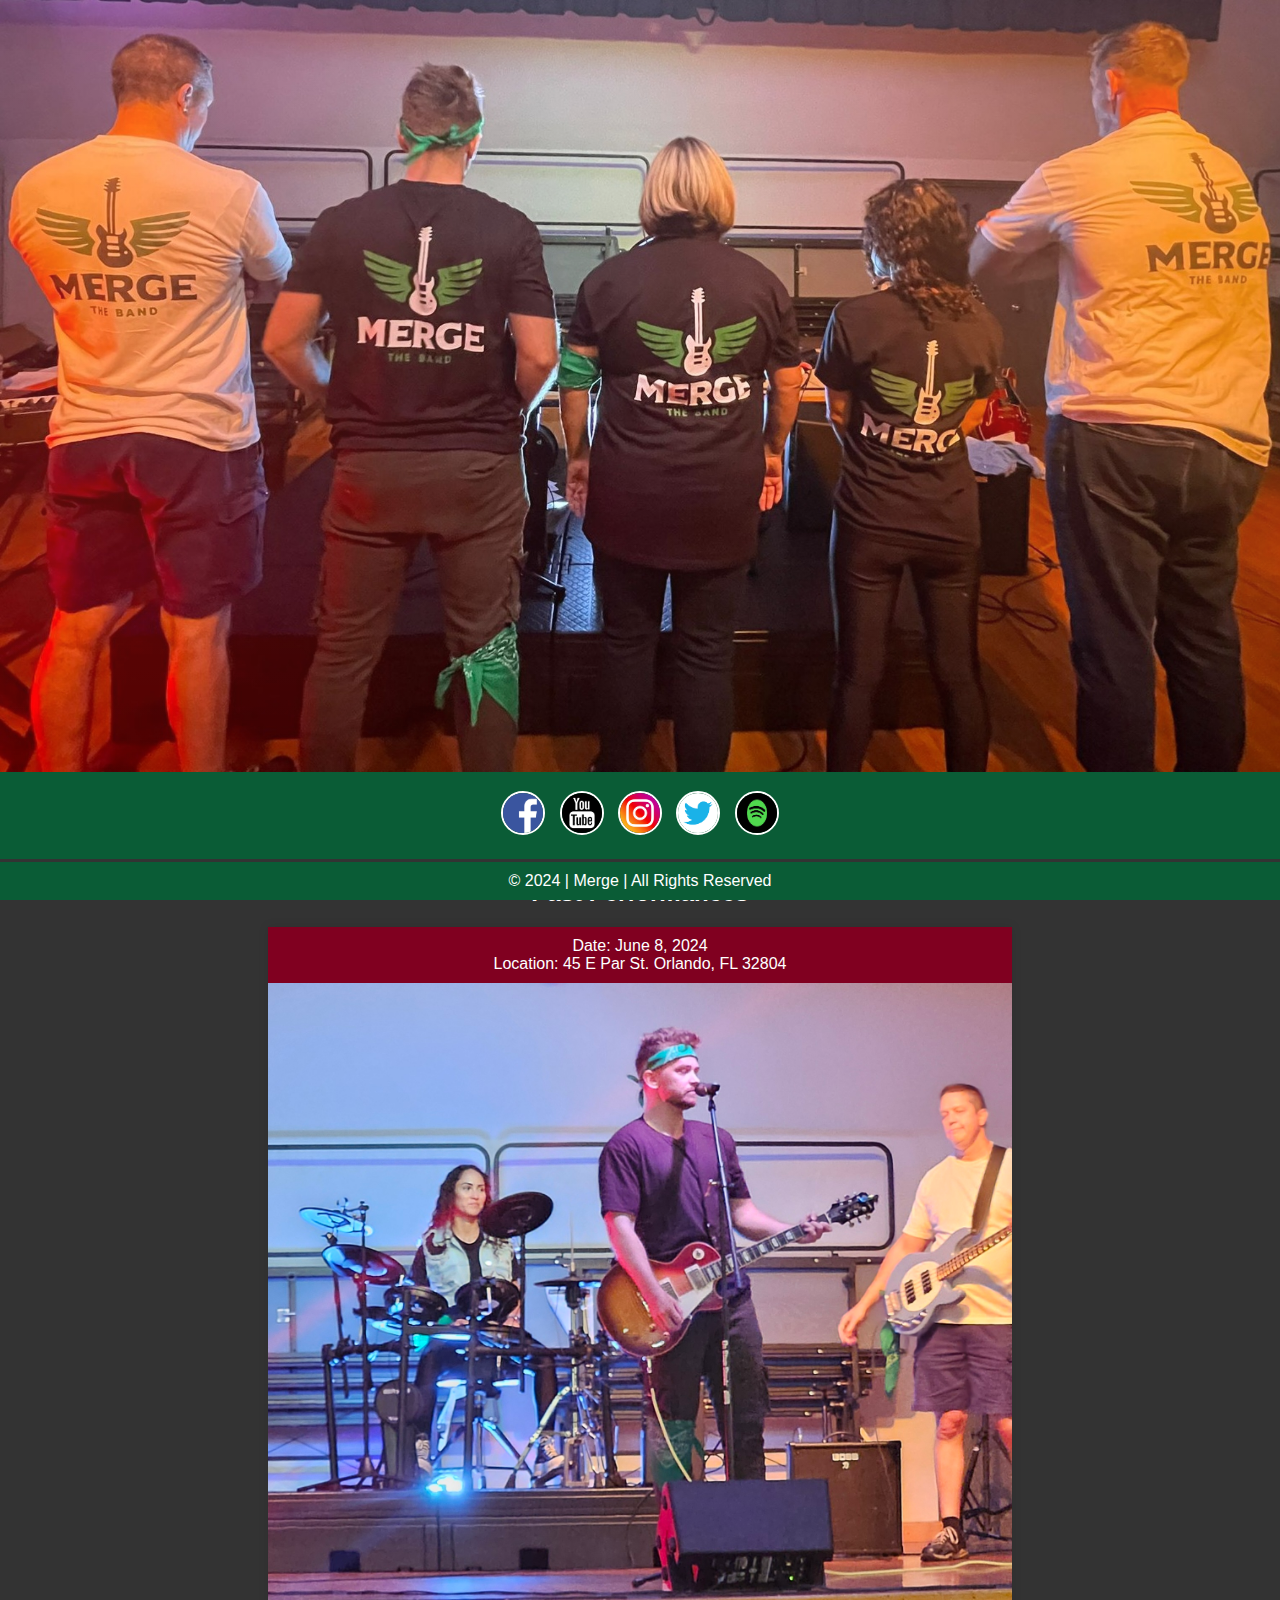
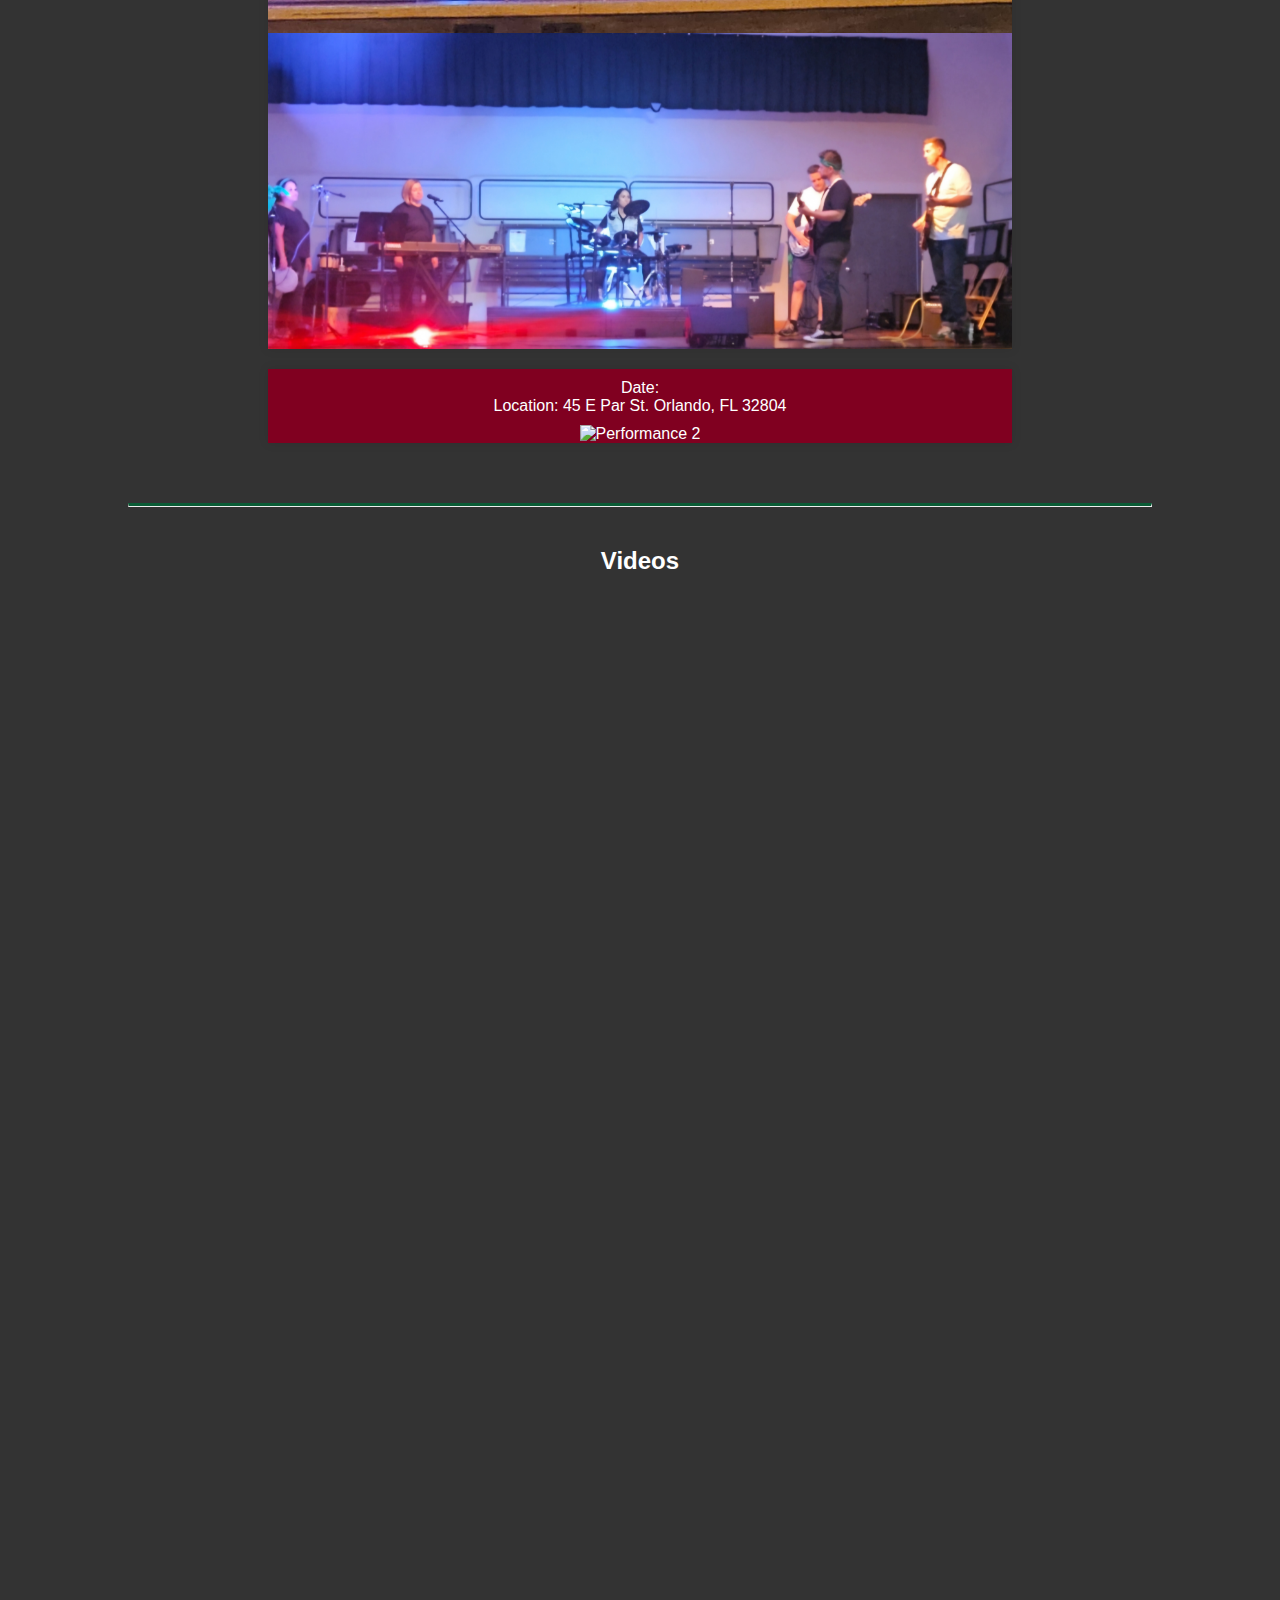
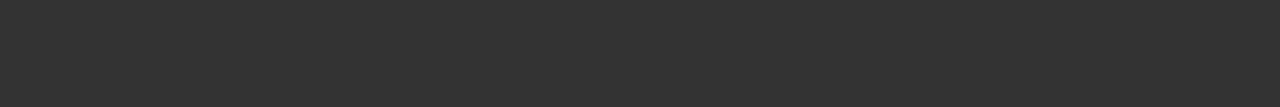
==== index.html @ 35bbf992 "additions" ====
<!DOCTYPE html>
<html lang="en">
<head>
    <meta charset="UTF-8">
    <meta name="viewport" content="width=device-width, initial-scale=1.0">
    <link rel="icon" href="images/logo.png" type="image/x-icon">
    <link rel="shortcut icon" href="images/logo.png" type="image/x-icon">
    <title>Merge The Band</title>
    <link rel="stylesheet" href="styles/styles.css">
    
</head>
<body>
    <header>
        <div class="band-image">
            <img src="images/merge.png.jpg" alt="Band Image">
        </div>
        <nav>
            <ul class="social-icons">
                <li><a href="#" target="_blank"><img src="images/facebook-icon.png" alt="Facebook"></a></li>
                <li><a href="#" target="_blank"><img src="images/youtube.png" alt="YouTube"></a></li>
                <li><a href="#" target="_blank"><img src="images/instagram.png" alt="Instagram"></a></li>
                <li><a href="#" target="_blank"><img src="images/twitter.png" alt="Twitter"></a></li>
                <li><a href="#" target="_blank"><img src="images/spotify.jpeg" alt="Spotify"></a></li>
            </ul>
        </nav>
    </header>

    <section id="past-performances">
        <div class="section-title-box">
            <h2 class="section-title">Past Performances</h2>
        </div>

        <div class="performance">
            <div class="performance-box">
                <div class="performance-details">
                    <p>Date: June 8, 2024</p>
                    <p>Location: 45 E Par St. Orlando, FL 32804</p>
                </div>
                <img src="images/band1.png.jpg" alt="Performance 1">
                <img src="images/band2.png.jpg" alt="Performance 1">
            </div>
        </div>
        
        <div class="performance">
            <div class="performance-box">
                <div class="performance-details">
                    <p>Date: </p>
                    <p>Location: 45 E Par St. Orlando, FL 32804</p>
                </div>
                <img src="performance2.jpg" alt="Performance 2">
        </div>
        <!-- Add more performances as needed -->
    </section>

    <hr class="section-divider">

    <section id="videos">
        <h2>Videos</h2>
        <div class="video">
            <iframe width="560" height="315" src="https://www.youtube.com/embed/video1" frameborder="0" allowfullscreen title="Video 1"></iframe>
        </div>
        <div class="video">
            <iframe width="560" height="315" src="https://www.youtube.com/embed/video2" frameborder="0" allowfullscreen title="Video 2"></iframe>
        </div>
        <!-- Add more videos as needed -->
    </section>

    <footer>
        <p>&copy; 2024 | Merge | All Rights Reserved</p>
    </footer>

    <!-- Additional sections can be added here -->

</body>
</html>
---- styles/styles.css ----
/* Basic styles for the band website */

/* Reset default margin and padding */

:root {
    --primary-color: #0A5C36; /* Main green color */
    --dark-color: #333; /* Dark background color */
    --light-color: #fff; /* Light text color */
    --accent-color: #800020; /* Accent color for contrast */
}

* {
    margin: 0;
    padding: 0;
    box-sizing: border-box;
}

/* Center all elements in the body */
body {
    display: flex;
    flex-direction: column;
    align-items: center;
    justify-content: center;
    min-height: 100vh; /* Ensure the body takes up at least the full viewport height */
    font-family: Arial, sans-serif; /* Example font */
    background-color: var(--dark-color); /* Set dark background */
    color: var(--light-color); /* Set light text color */
}

/* Style header */
header {
    background-color: var(--primary-color); /* Use primary color for header */
    color: var(--light-color); /* Set light text color */
    text-align: center;
    padding: 20px 0;
    width: 100%;
    position: relative; /* Position relative for absolute positioning */
}

.band-image {
    position: relative;
    overflow: hidden; /* Ensure the image does not overflow */
    margin-top: -20px;
}

.band-image img {
    width: 100%; /* Make band image fill container */
    max-width: 100%;
    height: auto;
    /* Remove border-radius to eliminate oval view */
    margin-bottom: 15px;
}

.band-image::before {
    content: "";
    position: absolute;
    top: 0;
    left: 0;
    width: 100%;
    height: 100%;
    background: linear-gradient(to bottom, rgba(255, 255, 255, 0.1) 0%, rgba(255, 255, 255, 0) 100%);
    pointer-events: none; /* Ensure the gradient doesn't interfere with hover actions */
}

.band-name {
    position: absolute;
    top: 20px; /* Position at the top of the band-image container */
    left: 50%; /* Center horizontally */
    transform: translateX(-50%); /* Center horizontally */
    font-size: 50px; /* Adjust font size */
    color: var(--light-color); /* Set light text color */
    text-shadow: 1px 1px 2px rgba(0, 0, 0, 0.5); /* Add subtle text shadow for better contrast */
    background-color: rgba(80, 200, 120, 0.7); /* Semi-transparent background */
    padding: 10px 20px; /* Add padding around the band name */
    border-radius: 8px; /* Rounded corners for the band name */
    z-index: 1; /* Ensure band name appears above the band image */
}

.social-icons-container {
    position: absolute;
    bottom: 10px; /* Adjust bottom position */
    right: 20px; /* Adjust right position */
    transform: translate(-50%, 0); /* Center horizontally */
}

.social-icons {
    list-style-type: none;
    padding: 0;
    margin: 0;
}

.social-icons li {
    display: inline-block;
    margin: 0 5px; /* Adjust margin between icons */
    border: 2px solid var(--light-color); /* Add border around each icon */
    border-radius: 50%; /* Make border round for circular effect */
    overflow: hidden;
}

.social-icons img {
    width: 40px; /* Adjust size as needed */
    height: 40px;
    display: block;
    transition: transform 0.3s ease; /* Add smooth transition */
}

.social-icons li:hover img {
    transform: scale(1.1); /* Scale up icon on hover */
}
/* Style past performances section */
#past-performances {
    padding: 20px;
    text-align: center; /* Center align text in past performances section */
}



.section-title {
    margin-bottom: 20px;
}

.performance {
    display: flex;
    justify-content: center;
}

.performance-box {
    background-color: #800020;

    overflow: hidden;
    box-shadow: 0 0 10px rgba(0, 0, 0, 0.1); /* Add subtle shadow for depth */
    width: 60%; /* Adjust width of performance box */
    margin-bottom: 20px; /* Add space between performance boxes */
}

.performance-box img {
    width: 100%; /* Make performance image fill its container */
    max-width: 100%;
    height: auto;
    margin-bottom: -10px;
}

.performance-details {
    padding: 10px;
    text-align: center; /* Center align text in performance details */
}

/* Style videos section */
#videos {
    padding: 20px;
    text-align: center; /* Center align text in videos section */
}

#videos h2 {
    margin-bottom: 40px; /* Add space between heading and videos */
}

.video {
    margin-bottom: 20px;
}


.video iframe {
    width: 70vw; /* Make videos span the full width of the viewport */
    height: 40vw; /* Maintain 16:9 aspect ratio (9/16 * 100 = 56.25) */
    max-width: 100%; /* Ensure videos do not exceed the viewport width */
    max-height: calc(100vw * 0.5625); /* Maintain aspect ratio with maximum height */
}

/* Add border or horizontal rule between sections */
.section-divider {
    width: 80%;
    border-top: 3px solid var(--primary-color); /* Solid border line with primary color */
    margin: 20px 0; /* Adjust margin as needed */
    
}

/* Style footer */
footer {
    background-color: var(--primary-color); /* Use primary color for footer */
    color: var(--light-color); /* Set light text color */
    text-align: center;
    padding: 10px 0;
    position: fixed;
    bottom: 0;
    width: 100%;
    display: flex;
    justify-content: center;
    align-items: center;
}

footer p {
    margin: 0;
}

/* Media Queries for Responsive Design */
@media (max-width: 768px) {
    .band-name {
        font-size: 20px; /* Decrease font size for band name on smaller screens */
    }

    .social-icons img {
        width: 25px; /* Decrease size of social icons on smaller screens */
    }

    .performance img {
        border-radius: 4px; /* Adjust image border radius on smaller screens */
    }
}
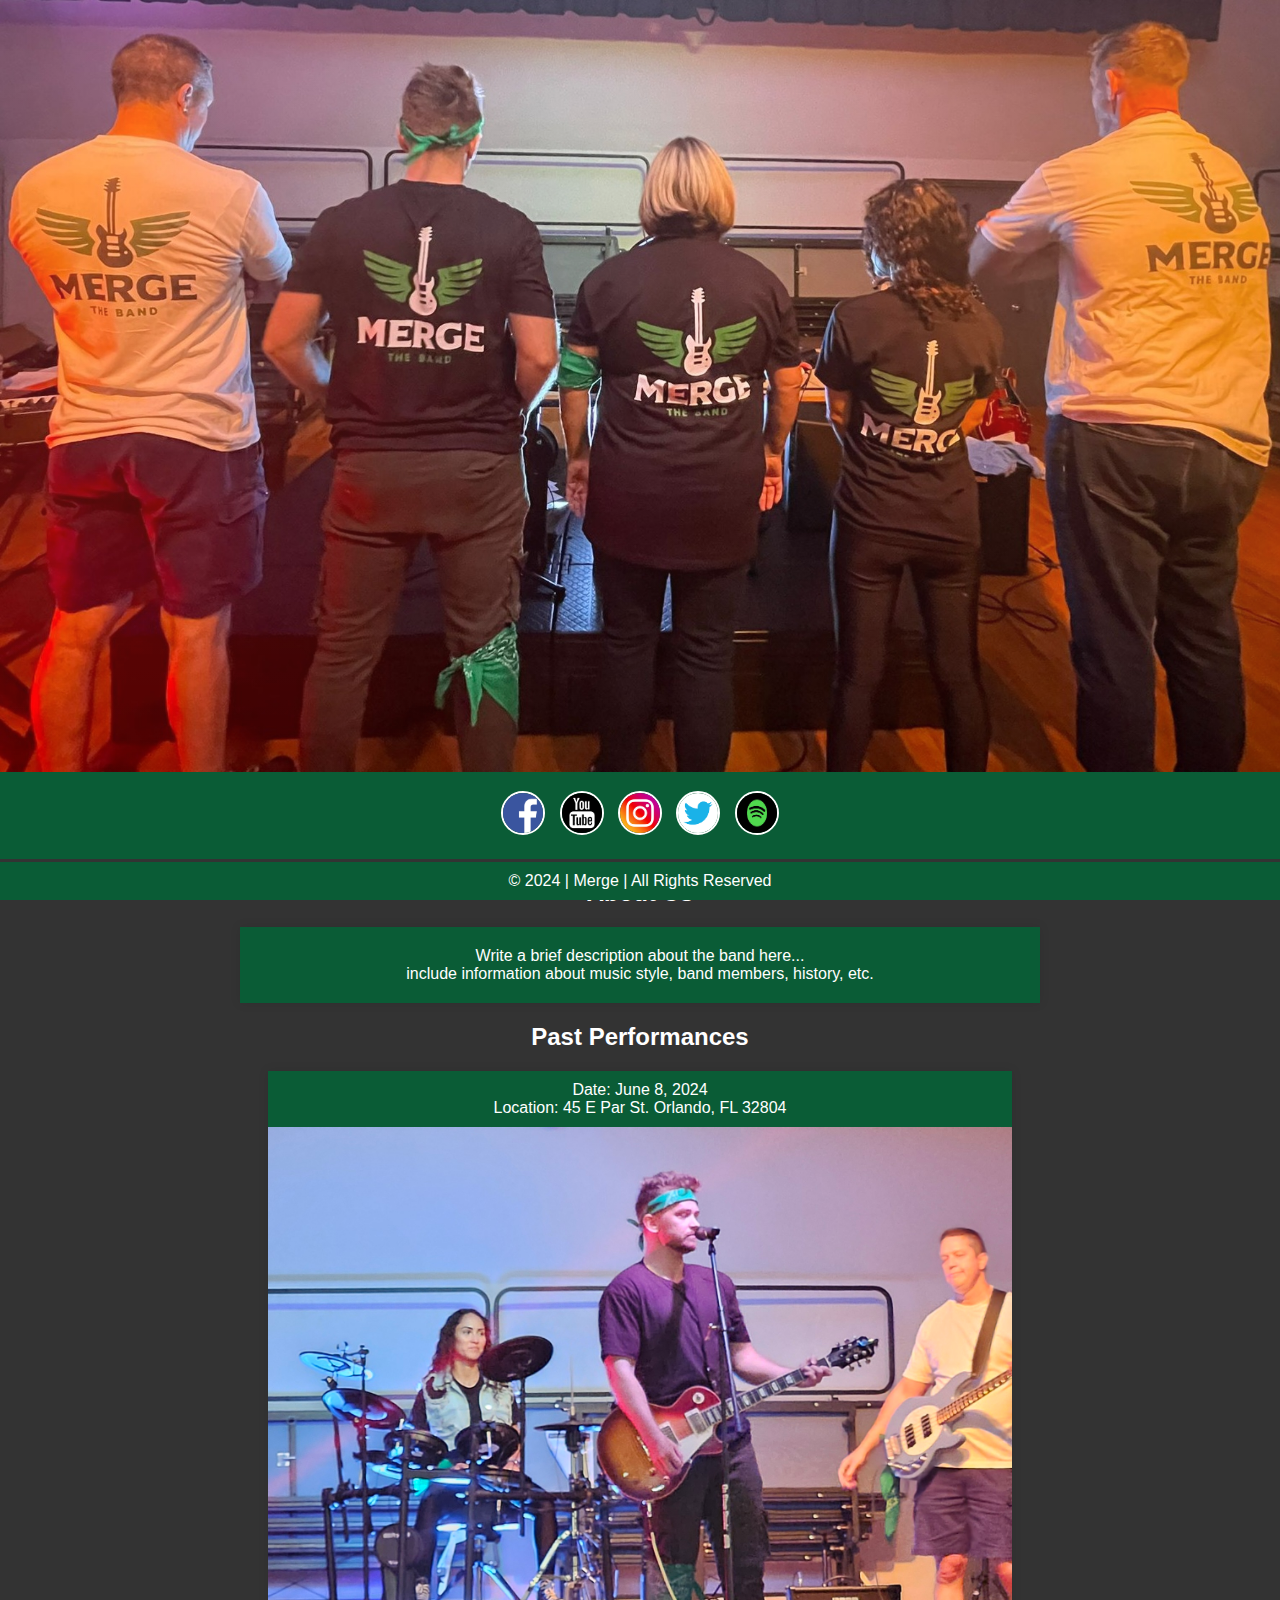
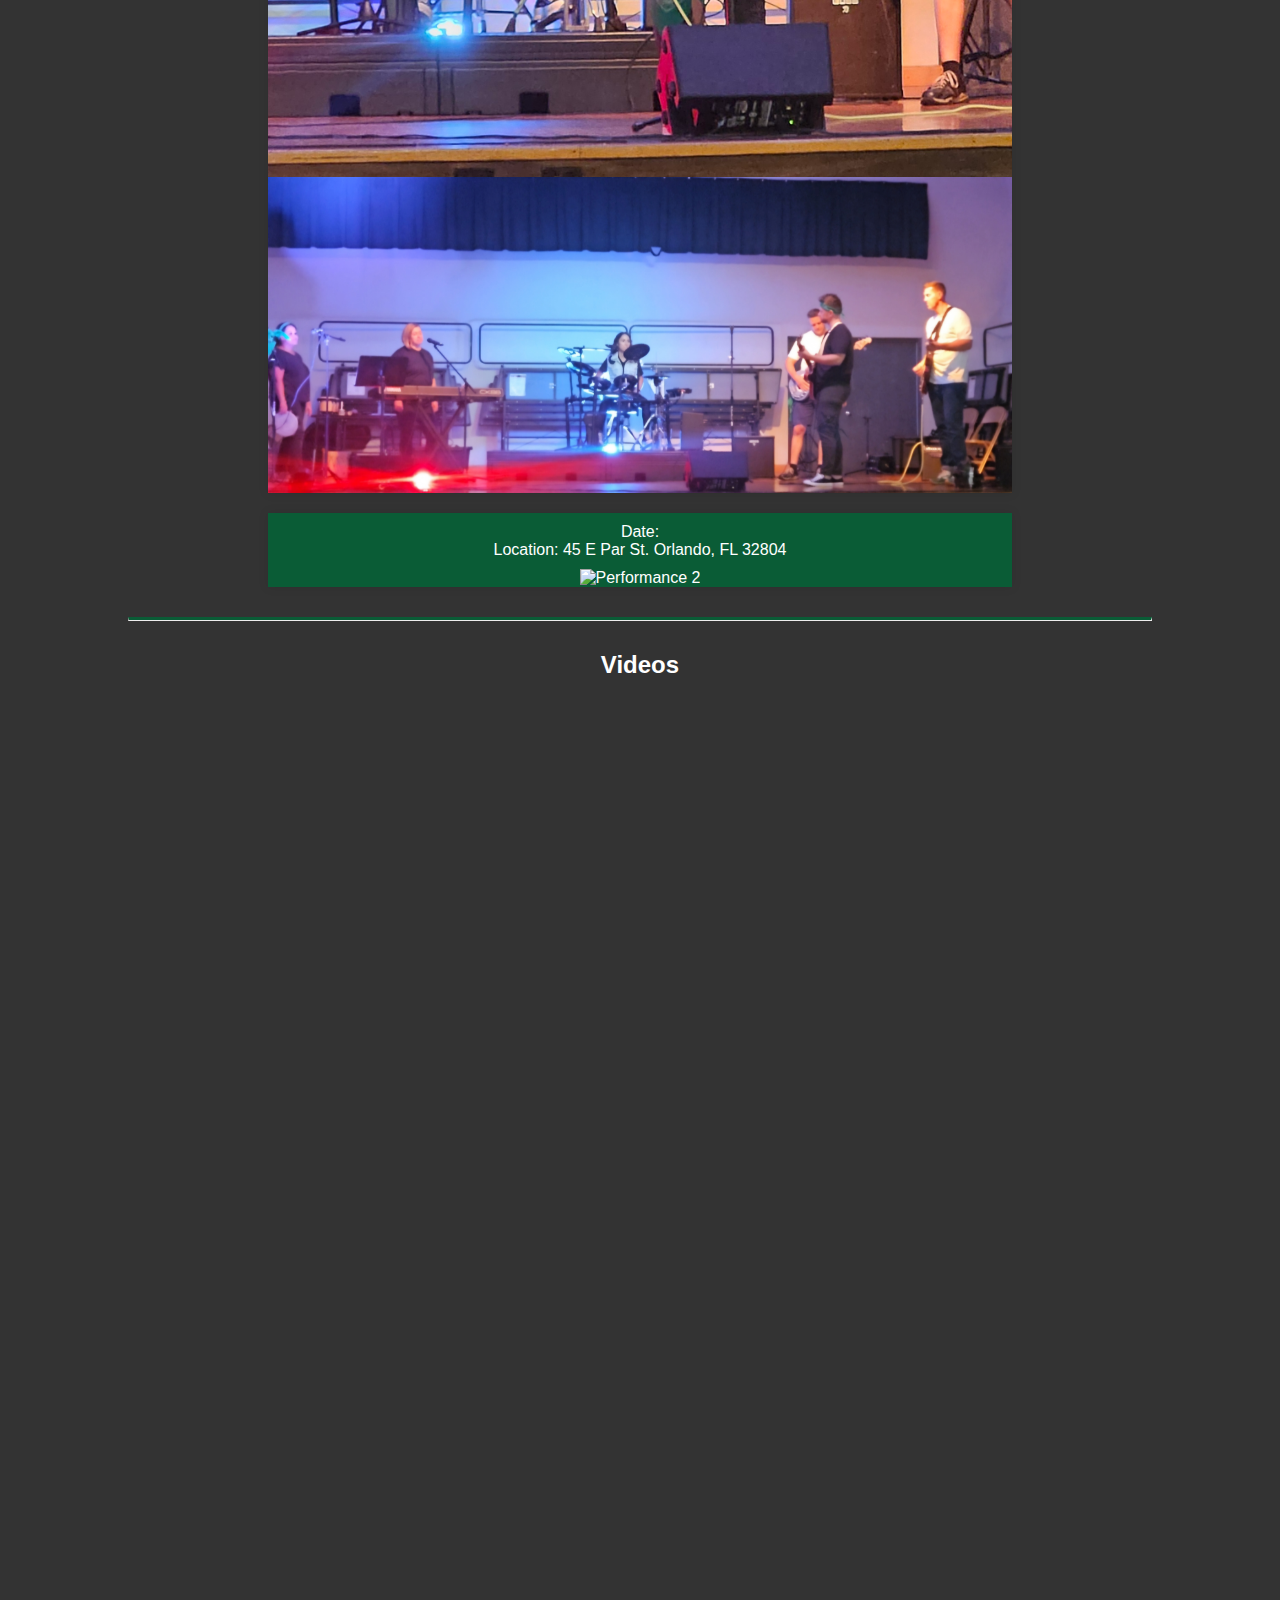
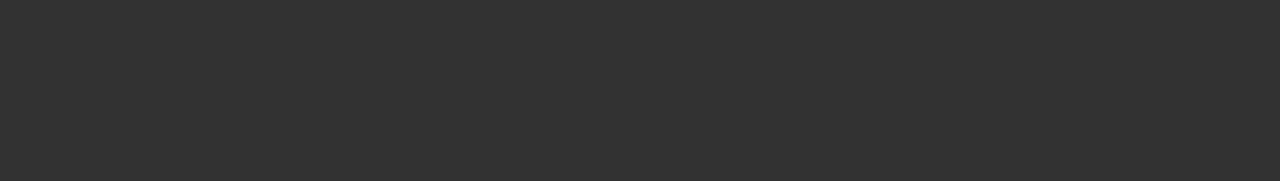
==== commit 8904203e: "edits" ====
--- a/index.html
+++ b/index.html
@@ -24,6 +24,17 @@
             </ul>
         </nav>
     </header>
+
+<main>
+    <section id="about-us">
+        <div class="section-title-box">
+            <h2 class="section-title">About Us</h2>
+        </div>
+        <div class="about-us-content">
+            <p>Write a brief description about the band here...</p>
+            <p>include information about music style, band members, history, etc.</p>
+        </div>
+    </section>
 
     <section id="past-performances">
         <div class="section-title-box">
@@ -65,6 +76,8 @@
         <!-- Add more videos as needed -->
     </section>
 
+</main>
+
     <footer>
         <p>&copy; 2024 | Merge | All Rights Reserved</p>
     </footer>
--- a/styles/styles.css
+++ b/styles/styles.css
@@ -119,13 +119,28 @@
     margin-bottom: 20px;
 }
 
+#about-us {
+    padding: 20px;
+    text-align: center; /* Center align text in about us section */
+}
+
+.about-us-content {
+    max-width: 800px; /* Adjust max width of content */
+    margin: 0 auto; /* Center align content */
+    margin-bottom: -20px;
+    background-color: #0A5C36; /* Background color for content */
+    padding: 20px; /* Padding inside the content box */
+    box-shadow: 0 0 10px rgba(0, 0, 0, 0.1); /* Add subtle shadow for depth */
+}
+
+
 .performance {
     display: flex;
     justify-content: center;
 }
 
 .performance-box {
-    background-color: #800020;
+    background-color: #0A5C36;
 
     overflow: hidden;
     box-shadow: 0 0 10px rgba(0, 0, 0, 0.1); /* Add subtle shadow for depth */
@@ -152,11 +167,11 @@
 }
 
 #videos h2 {
-    margin-bottom: 40px; /* Add space between heading and videos */
+    margin-bottom: 30px; /* Add space between heading and videos */
 }
 
 .video {
-    margin-bottom: 20px;
+    margin-bottom: 10px;
 }
 
 
@@ -171,7 +186,9 @@
 .section-divider {
     width: 80%;
     border-top: 3px solid var(--primary-color); /* Solid border line with primary color */
-    margin: 20px 0; /* Adjust margin as needed */
+    margin: 10px auto; /* Adjust margin as needed */
+    margin-top: -10px;
+    
     
 }
 
@@ -206,4 +223,13 @@
     .performance img {
         border-radius: 4px; /* Adjust image border radius on smaller screens */
     }
-}
+
+    .social-icons li {
+        margin: 0 10px; /* Adjust margin between icons */
+    }
+
+    .social-icons img {
+        width: 30px; /* Reduce icon size */
+        height: 30px;
+    }
+}
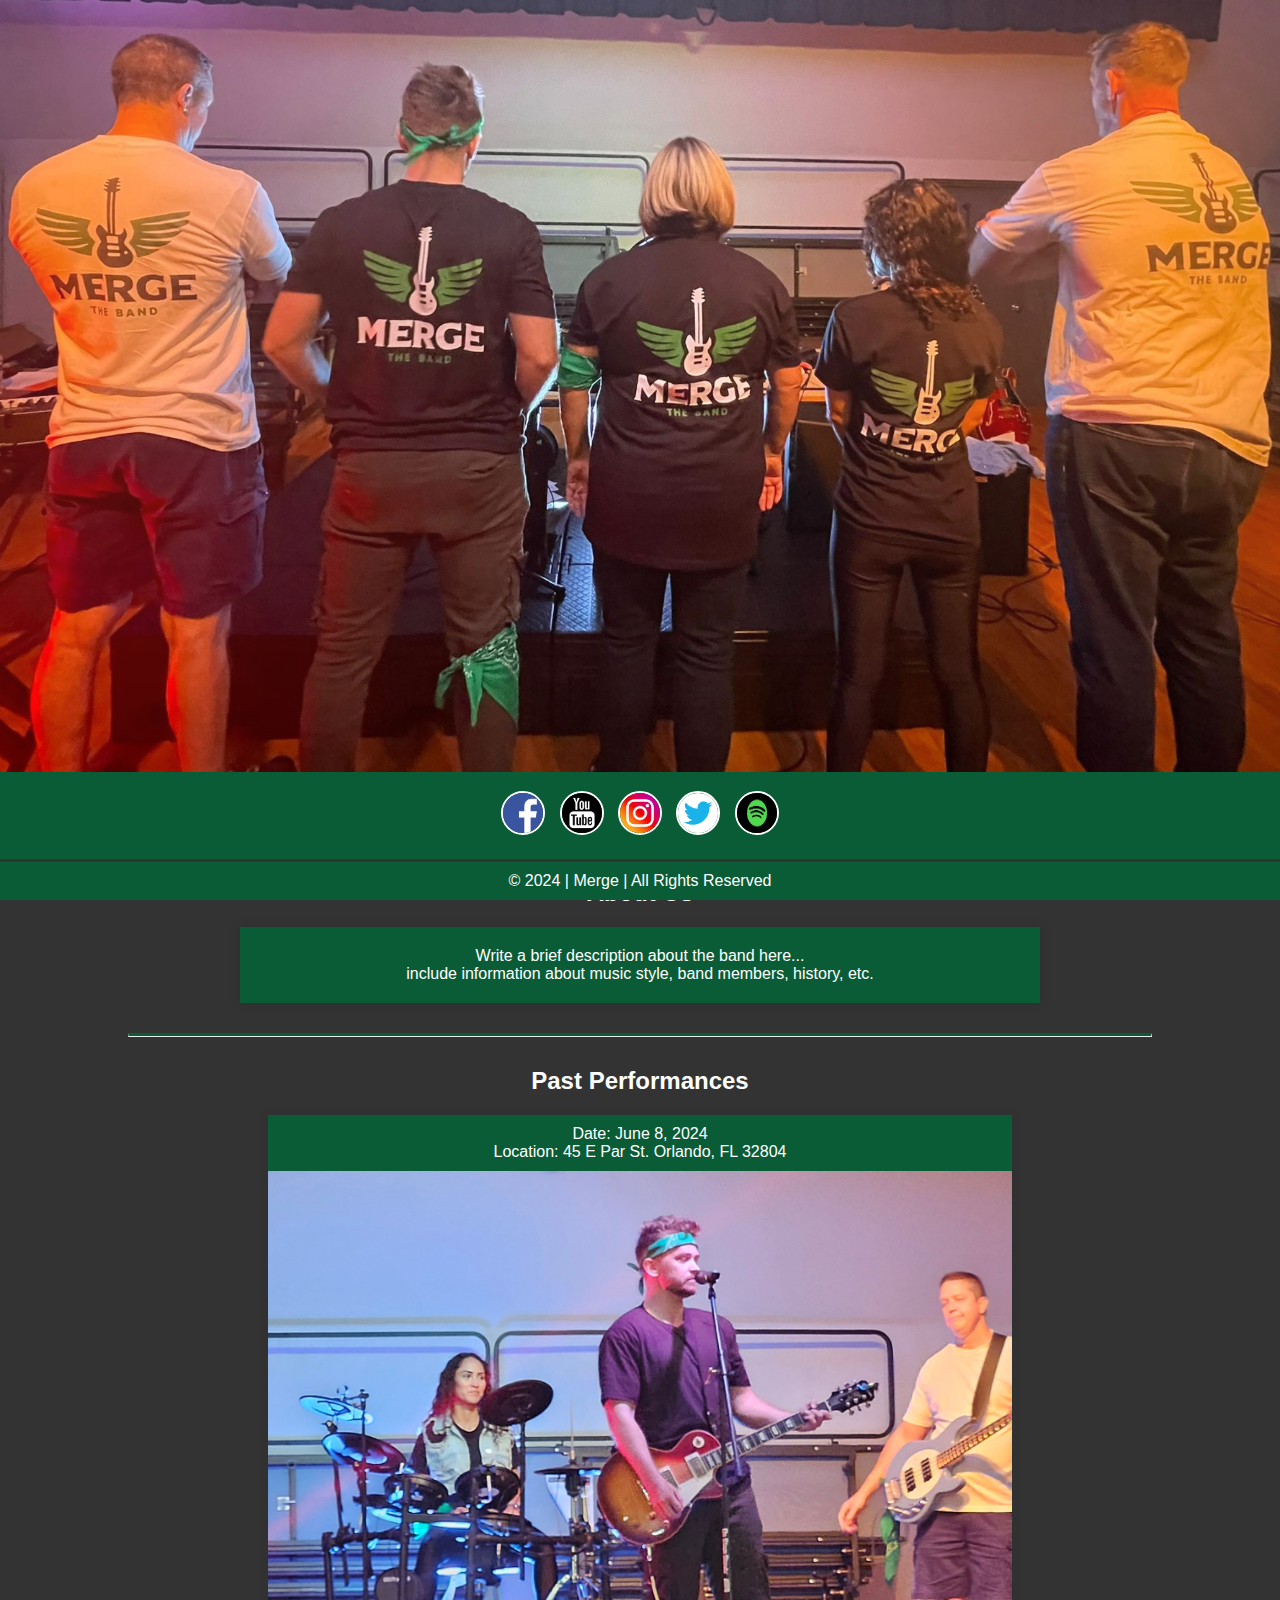
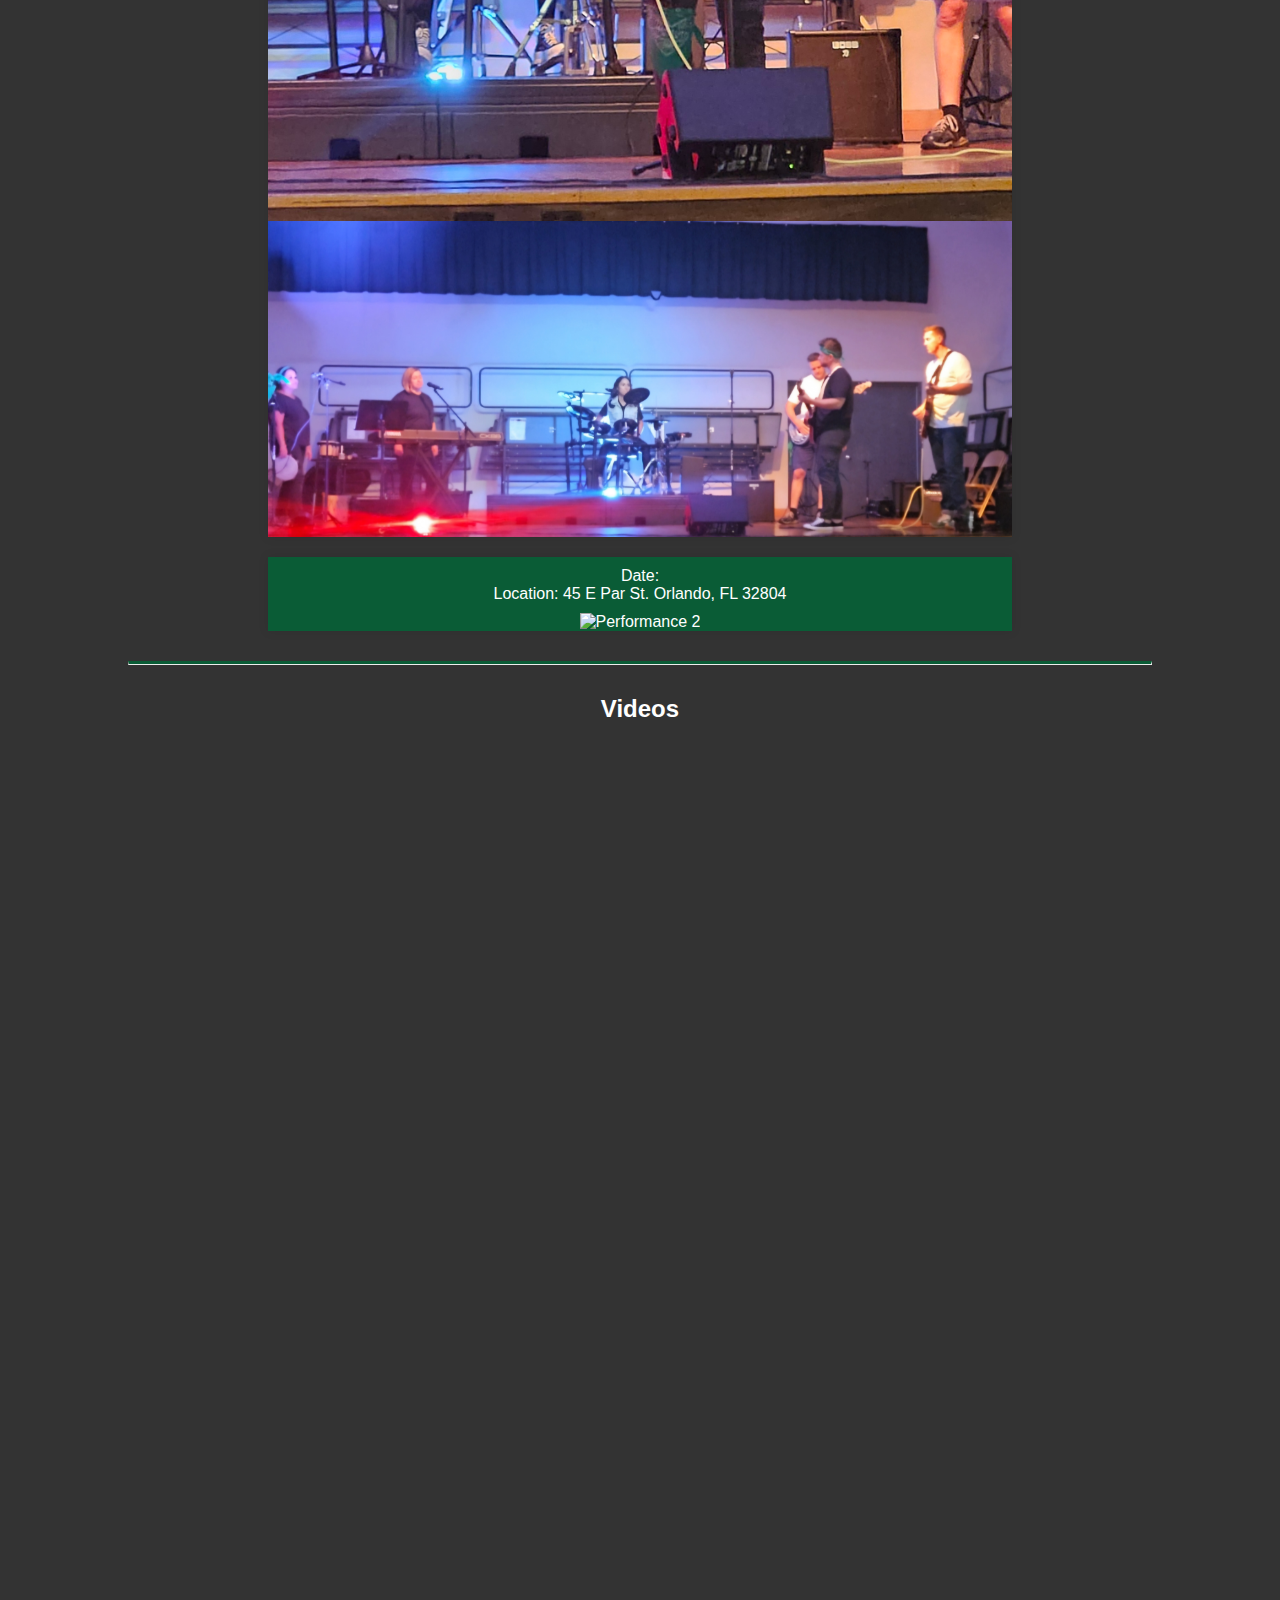
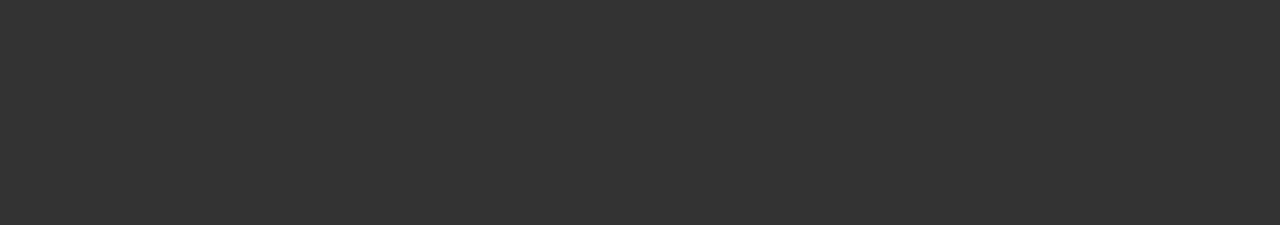
==== commit 3bd371a1: "edits" ====
--- a/index.html
+++ b/index.html
@@ -35,6 +35,8 @@
             <p>include information about music style, band members, history, etc.</p>
         </div>
     </section>
+
+    <hr class="section-divider">
 
     <section id="past-performances">
         <div class="section-title-box">
--- a/styles/styles.css
+++ b/styles/styles.css
@@ -127,7 +127,7 @@
 .about-us-content {
     max-width: 800px; /* Adjust max width of content */
     margin: 0 auto; /* Center align content */
-    margin-bottom: -20px;
+    margin-bottom: 20px;
     background-color: #0A5C36; /* Background color for content */
     padding: 20px; /* Padding inside the content box */
     box-shadow: 0 0 10px rgba(0, 0, 0, 0.1); /* Add subtle shadow for depth */
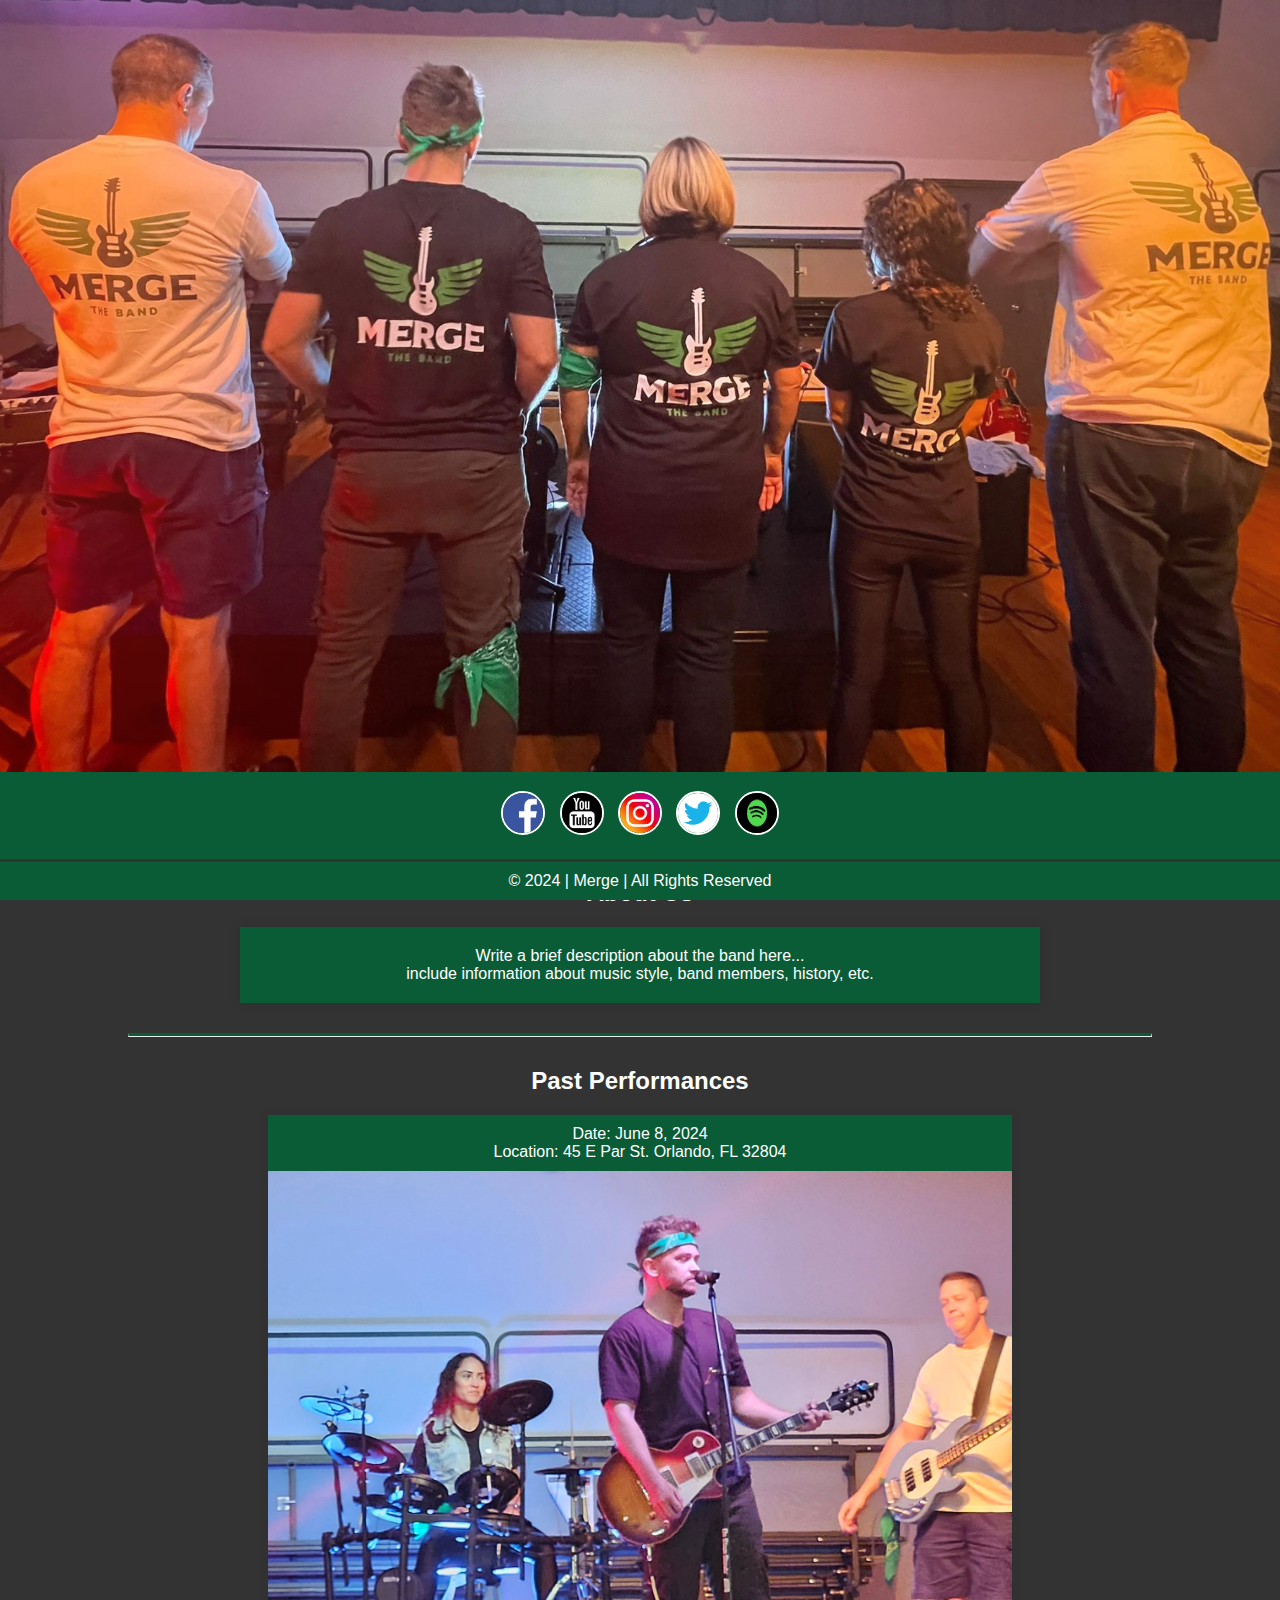
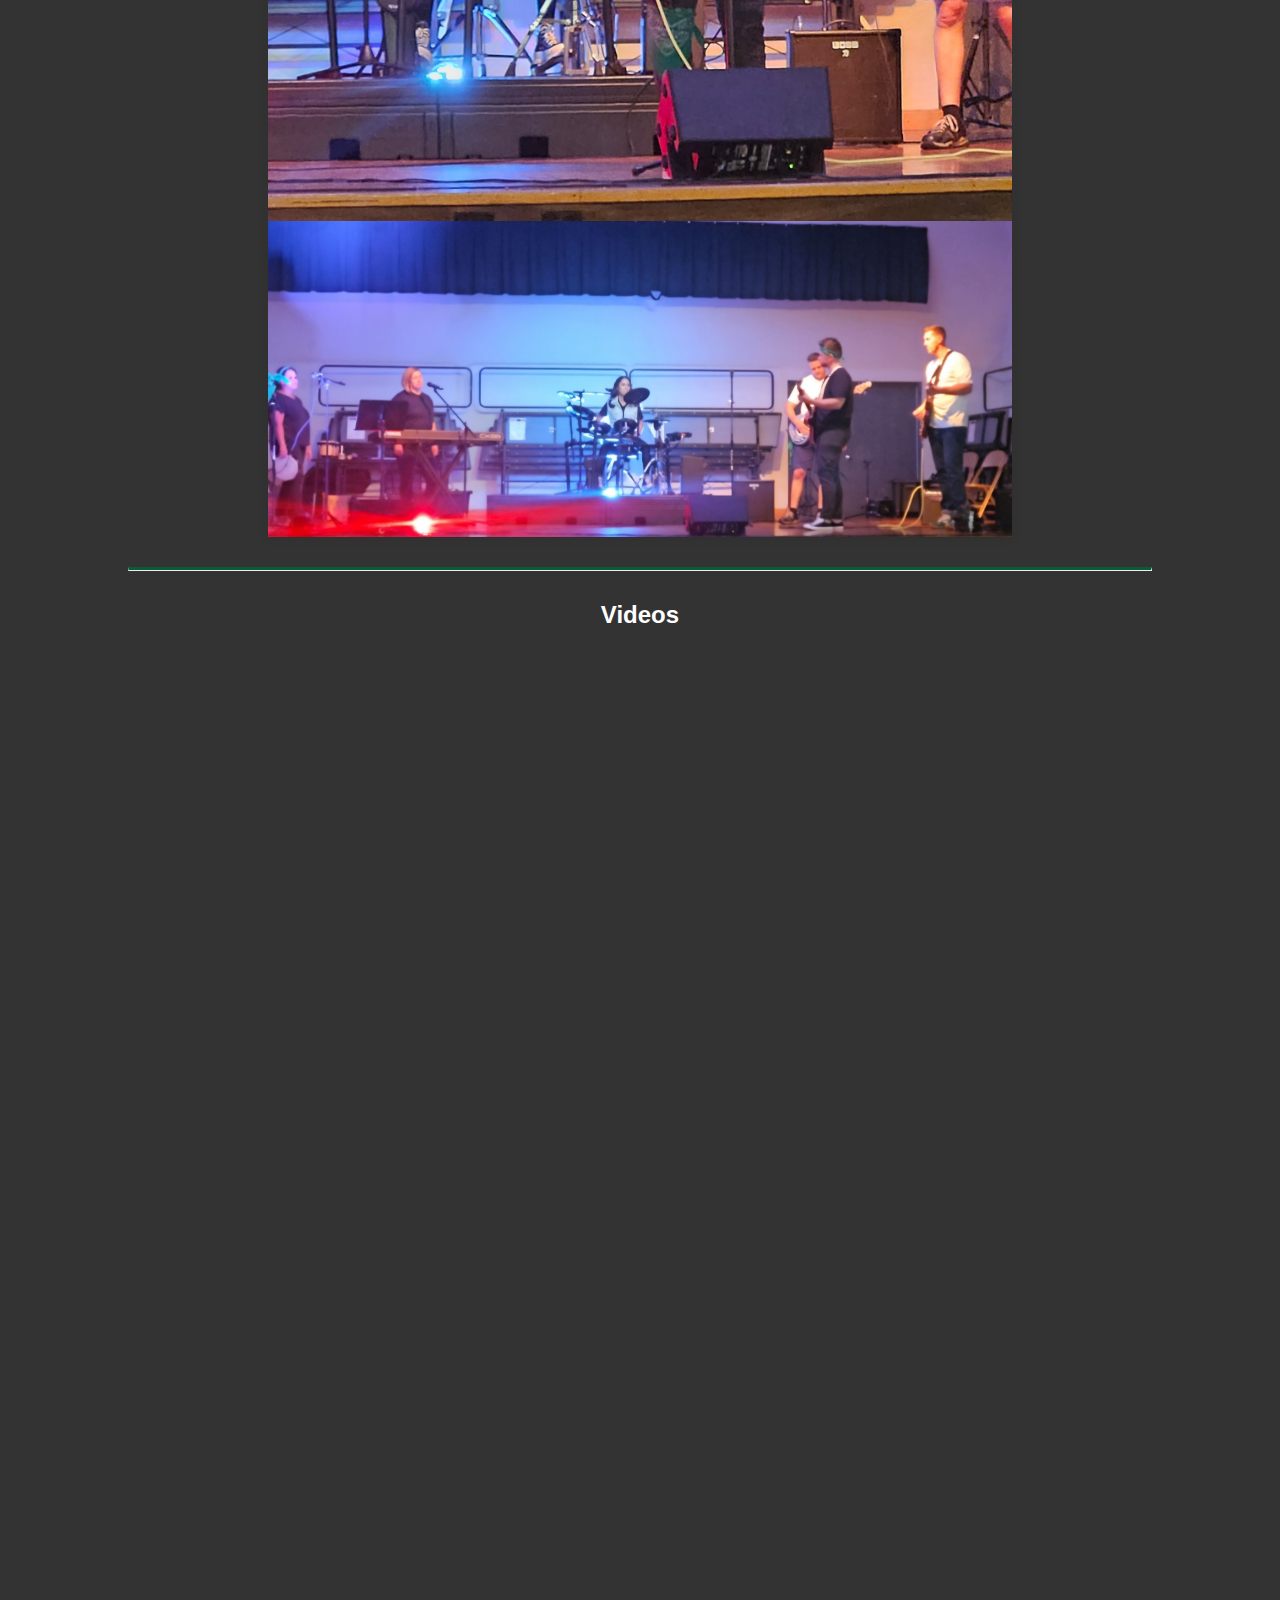
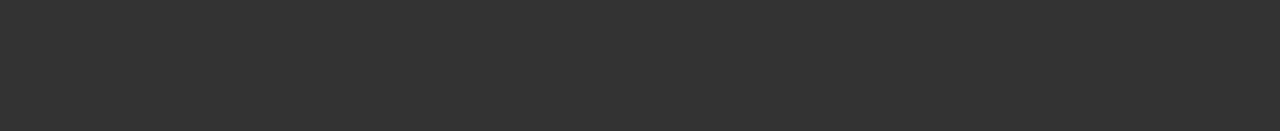
==== commit 43b88b72: "edits" ====
--- a/index.html
+++ b/index.html
@@ -54,14 +54,7 @@
             </div>
         </div>
         
-        <div class="performance">
-            <div class="performance-box">
-                <div class="performance-details">
-                    <p>Date: </p>
-                    <p>Location: 45 E Par St. Orlando, FL 32804</p>
-                </div>
-                <img src="performance2.jpg" alt="Performance 2">
-        </div>
+
         <!-- Add more performances as needed -->
     </section>
 
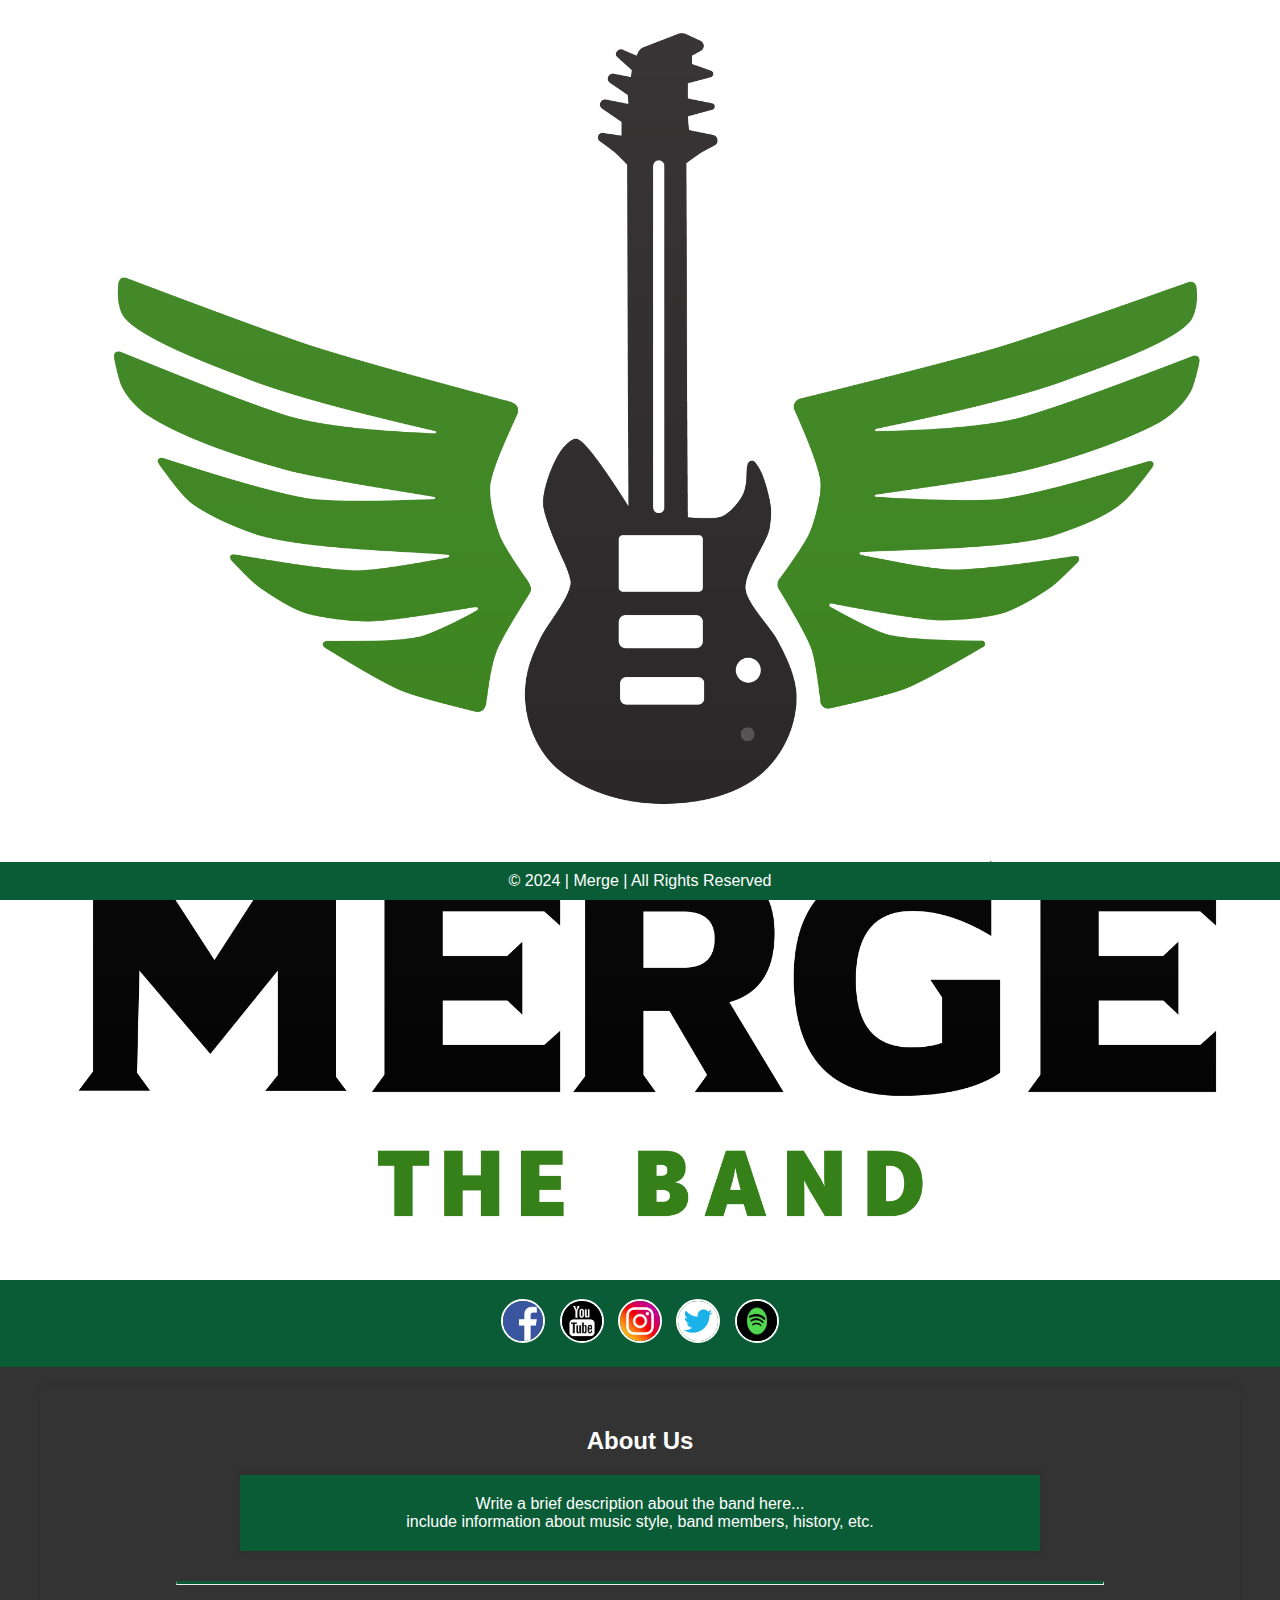
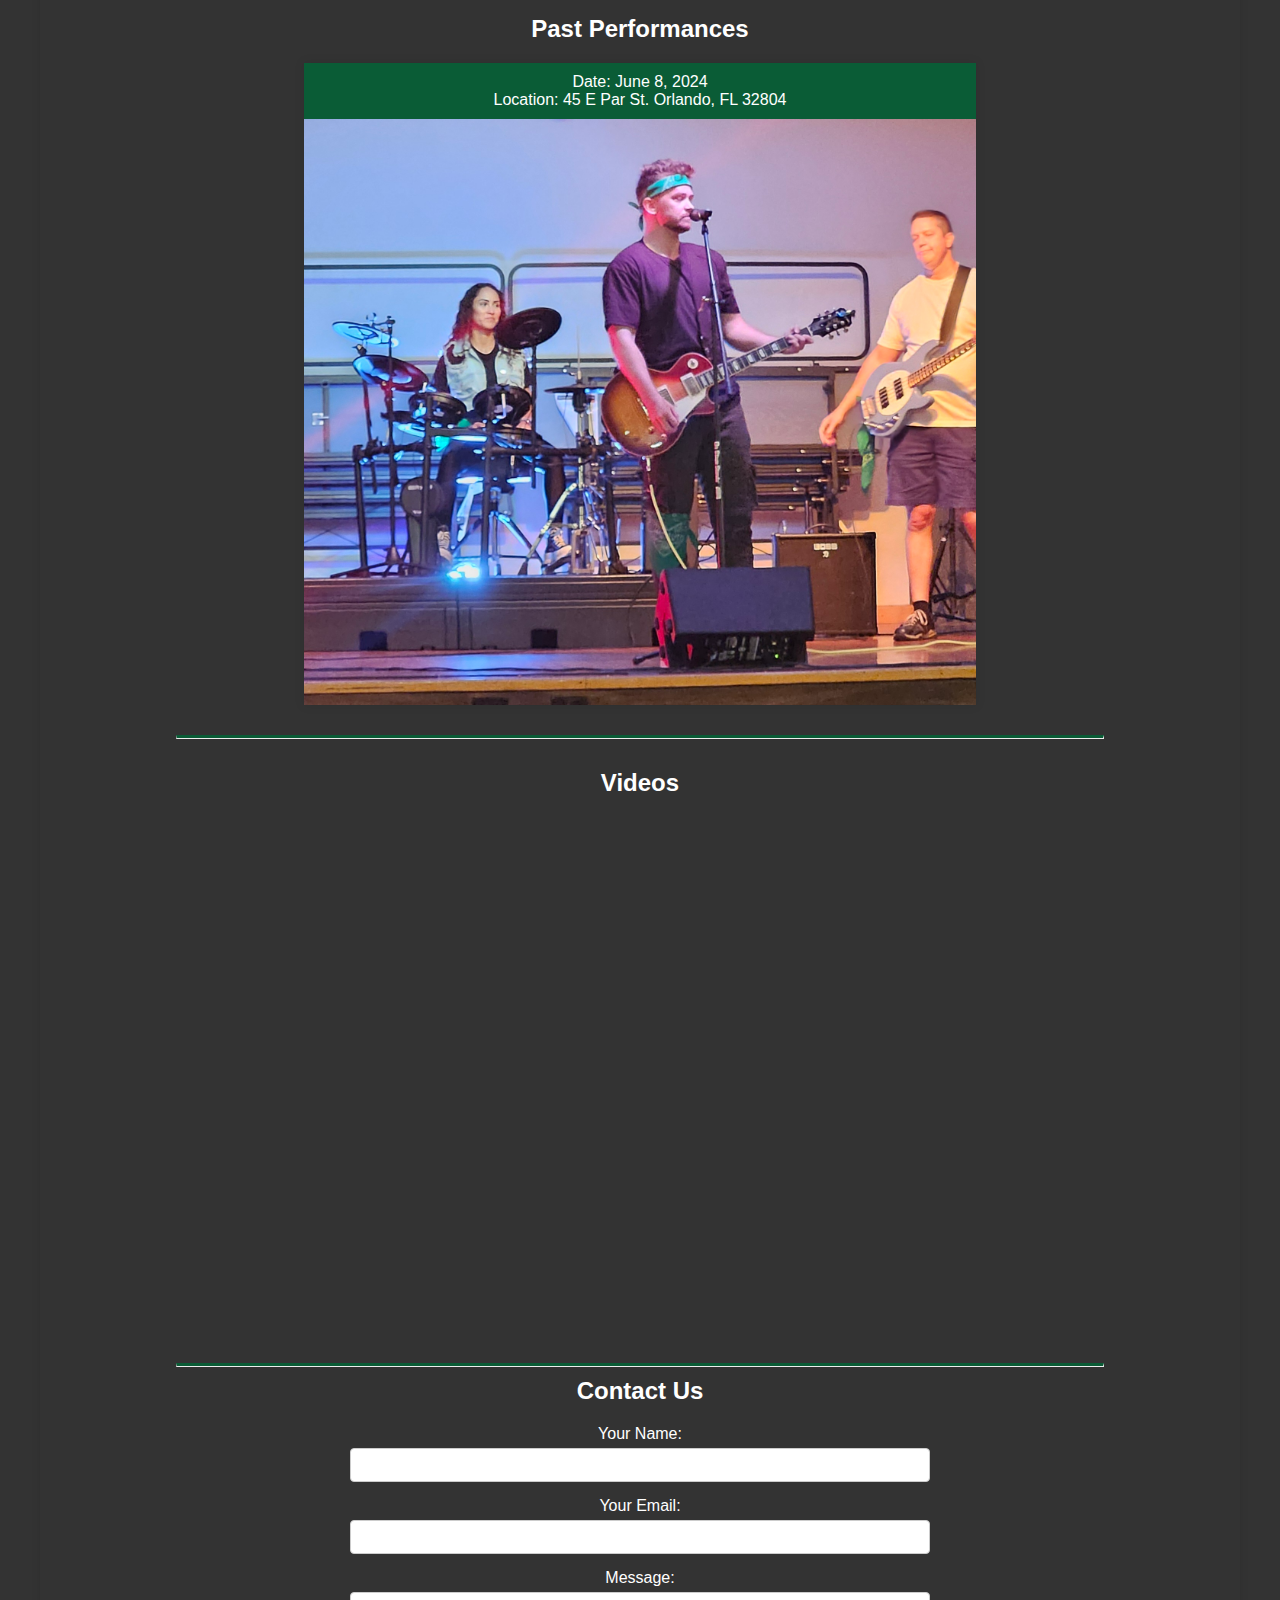
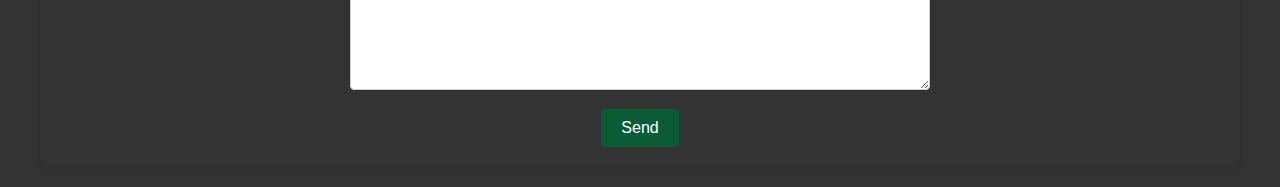
==== commit 26688dac: "added contact us and changed pictures" ====
--- a/index.html
+++ b/index.html
@@ -12,7 +12,7 @@
 <body>
     <header>
         <div class="band-image">
-            <img src="images/merge.png.jpg" alt="Band Image">
+            <img src="images/logo.png" alt="Band Image">
         </div>
         <nav>
             <ul class="social-icons">
@@ -50,7 +50,7 @@
                     <p>Location: 45 E Par St. Orlando, FL 32804</p>
                 </div>
                 <img src="images/band1.png.jpg" alt="Performance 1">
-                <img src="images/band2.png.jpg" alt="Performance 1">
+                
             </div>
         </div>
         
@@ -65,13 +65,36 @@
         <div class="video">
             <iframe width="560" height="315" src="https://www.youtube.com/embed/video1" frameborder="0" allowfullscreen title="Video 1"></iframe>
         </div>
-        <div class="video">
-            <iframe width="560" height="315" src="https://www.youtube.com/embed/video2" frameborder="0" allowfullscreen title="Video 2"></iframe>
-        </div>
         <!-- Add more videos as needed -->
     </section>
 
+    <hr class="section-divider">
+
+    <section id="contact-us">
+        <div class="section-title-box">
+            <h2 class="section-title">Contact Us</h2>
+        </div>
+        <form action="mailto:justinmlee87@gmail.com" method="post" enctype="text/plain">
+            <div class="form-group">
+                <label for="name">Your Name:</label>
+                <input type="text" id="name" name="name" required>
+            </div>
+            <div class="form-group">
+                <label for="email">Your Email:</label>
+                <input type="email" id="email" name="email" required>
+            </div>
+            <div class="form-group">
+                <label for="message">Message:</label>
+                <textarea id="message" name="message" rows="5" required></textarea>
+            </div>
+            <button type="submit">Send</button>
+        </form>
+    </section>
+
+
+
 </main>
+
 
     <footer>
         <p>&copy; 2024 | Merge | All Rights Reserved</p>
--- a/styles/styles.css
+++ b/styles/styles.css
@@ -192,6 +192,66 @@
     
 }
 
+main {
+    width: 100vw; /* Set width to 70% of viewport width */
+    text-align: center;
+    max-width: 1200px; /* Limit maximum width */
+    margin: 20px auto; /* Center align and add margin */
+    padding: 20px;
+    background-color: #333; /* White background for form */
+    border-radius: 8px;
+    box-shadow: 0 0 10px rgba(0, 0, 0, 0.1); /* Subtle shadow for depth */
+}
+
+.form-group {
+    margin-bottom: 15px;
+    
+}
+
+label {
+    display: block;
+    margin-bottom: 5px;
+}
+
+input[type="text"],
+input[type="email"],
+textarea {
+    width: 50%;
+    padding: 8px; /* Reduce padding for input fields */
+    font-size: 14px; /* Reduce font size for input fields */
+    border: 1px solid #ccc;
+    border-radius: 4px;
+    box-sizing: border-box;
+}
+
+textarea {
+    resize: vertical; /* Allow vertical resizing of textarea */
+}
+
+button {
+    background-color: #0A5C36; /* Primary color for button */
+    color: #fff;
+    border: none;
+    padding: 10px 20px;
+    font-size: 16px;
+    cursor: pointer;
+    border-radius: 4px;
+}
+
+button:hover {
+    background-color: #309360; /* Darker shade of primary color on hover */
+}
+
+.band-logo {
+    text-align: center;
+    margin-top: 20px; /* Adjust top margin */
+    margin-bottom: 20px; /* Adjust bottom margin */
+}
+
+.footer-image {
+    max-width: 100%; /* Ensure band image adjusts to container width */
+}
+
 /* Style footer */
 footer {
     background-color: var(--primary-color); /* Use primary color for footer */
@@ -232,4 +292,12 @@
         width: 30px; /* Reduce icon size */
         height: 30px;
     }
-}
+
+    main {
+        width: 90vw; /* Adjust width for smaller screens */
+    }
+
+    .footer-image {
+        max-width: 80%; /* Adjust image width for smaller screens */
+    }
+}
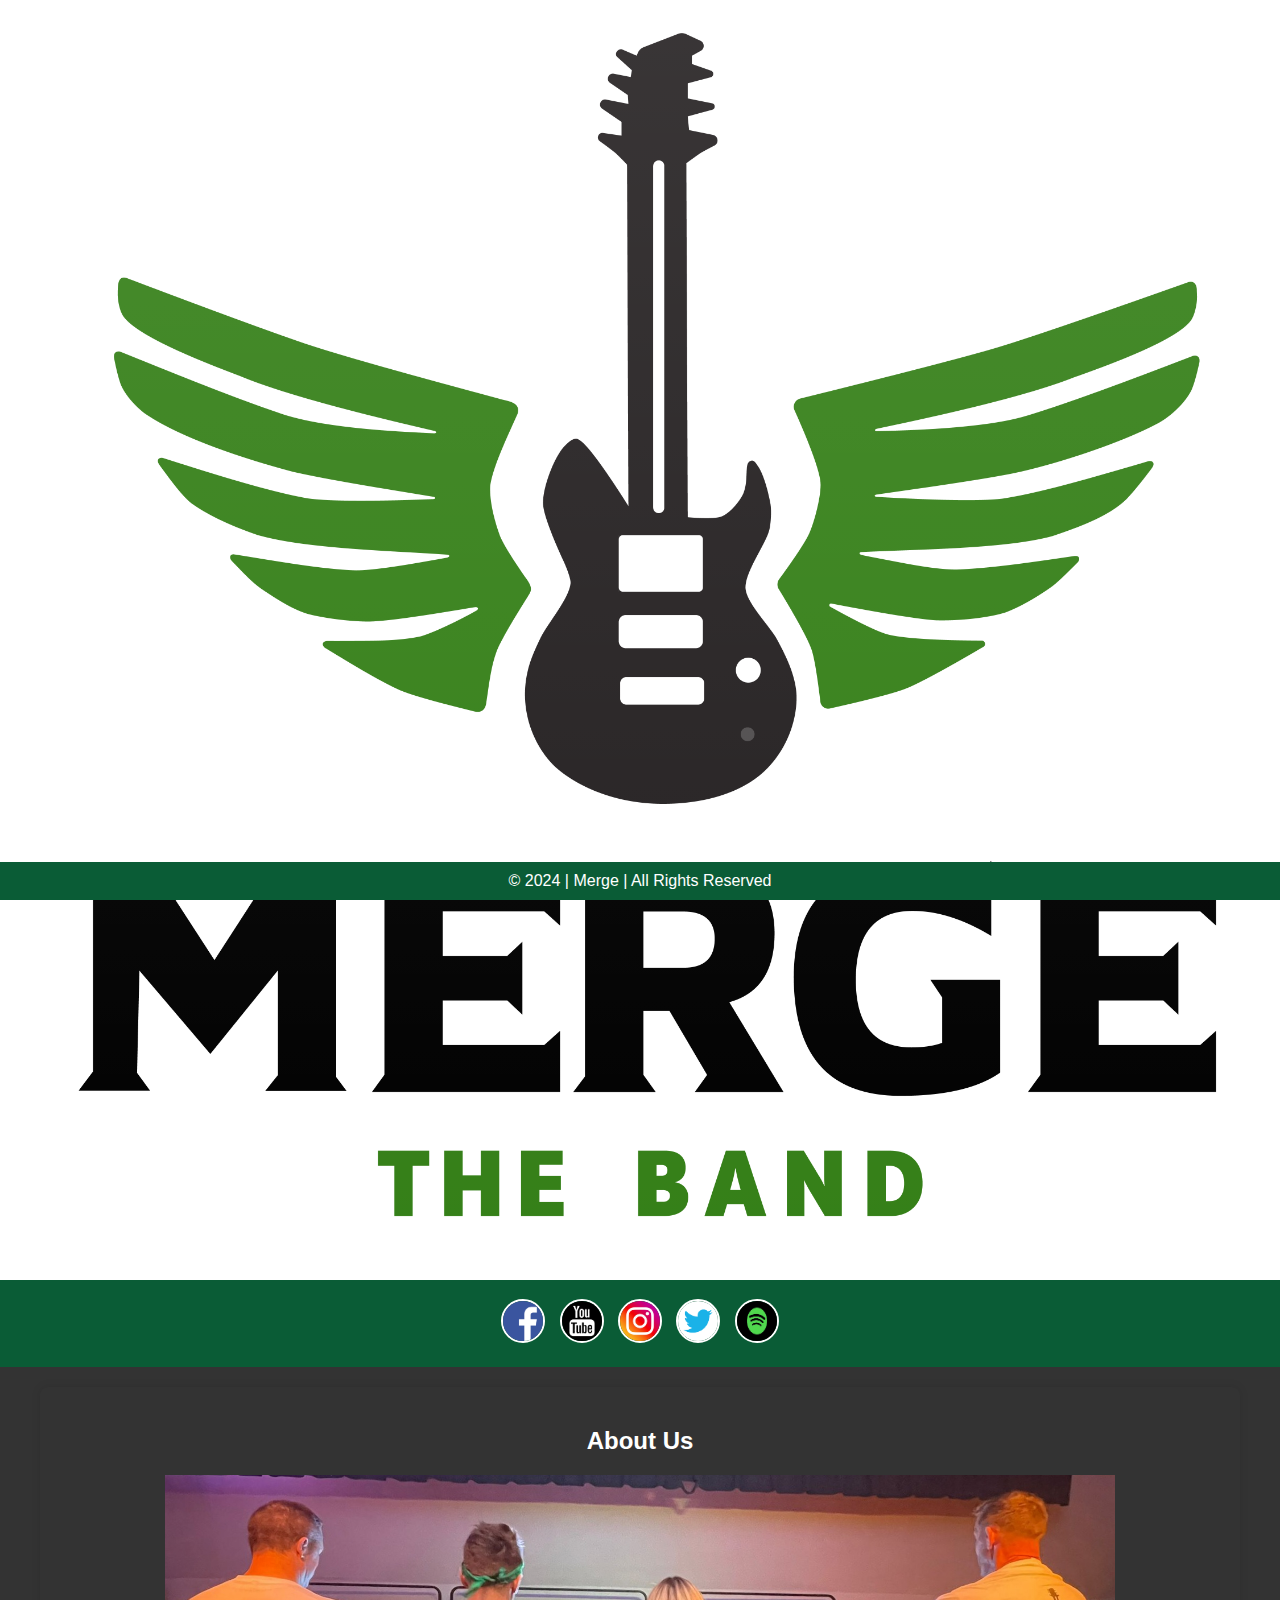
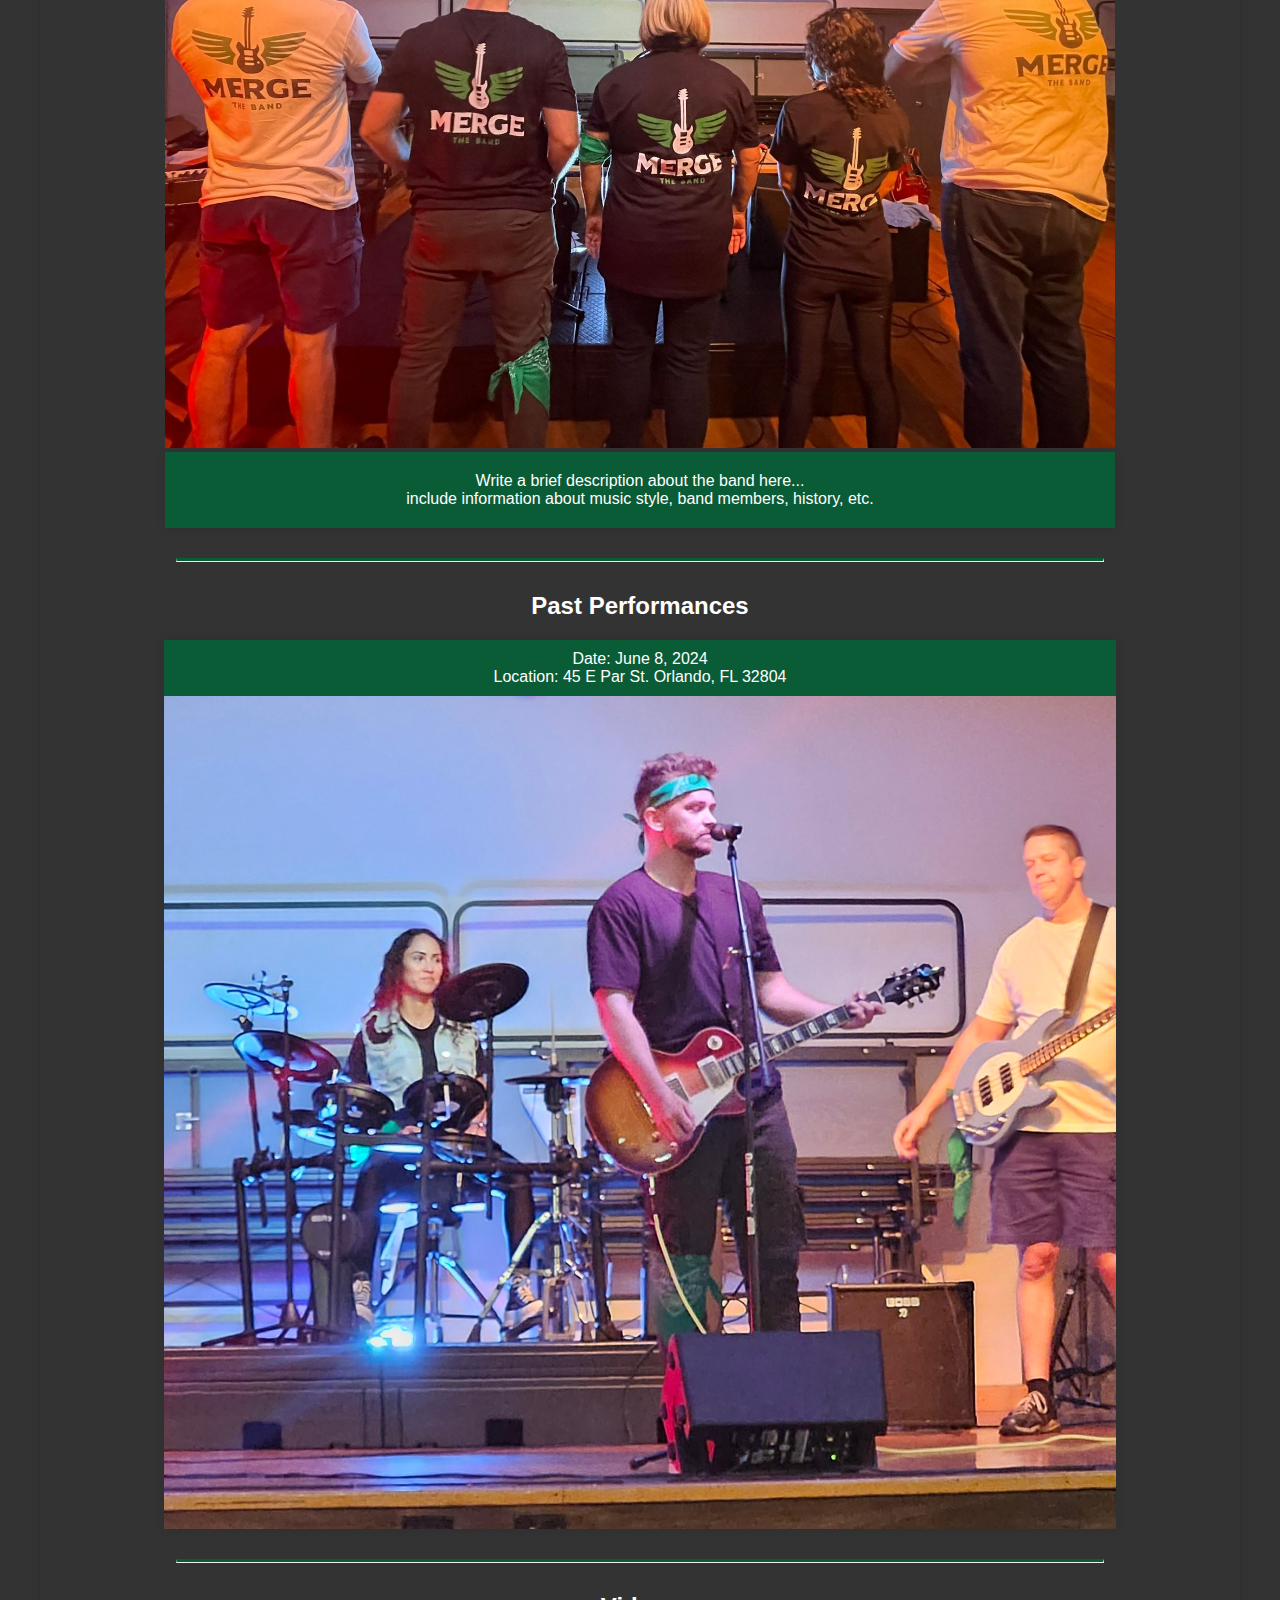
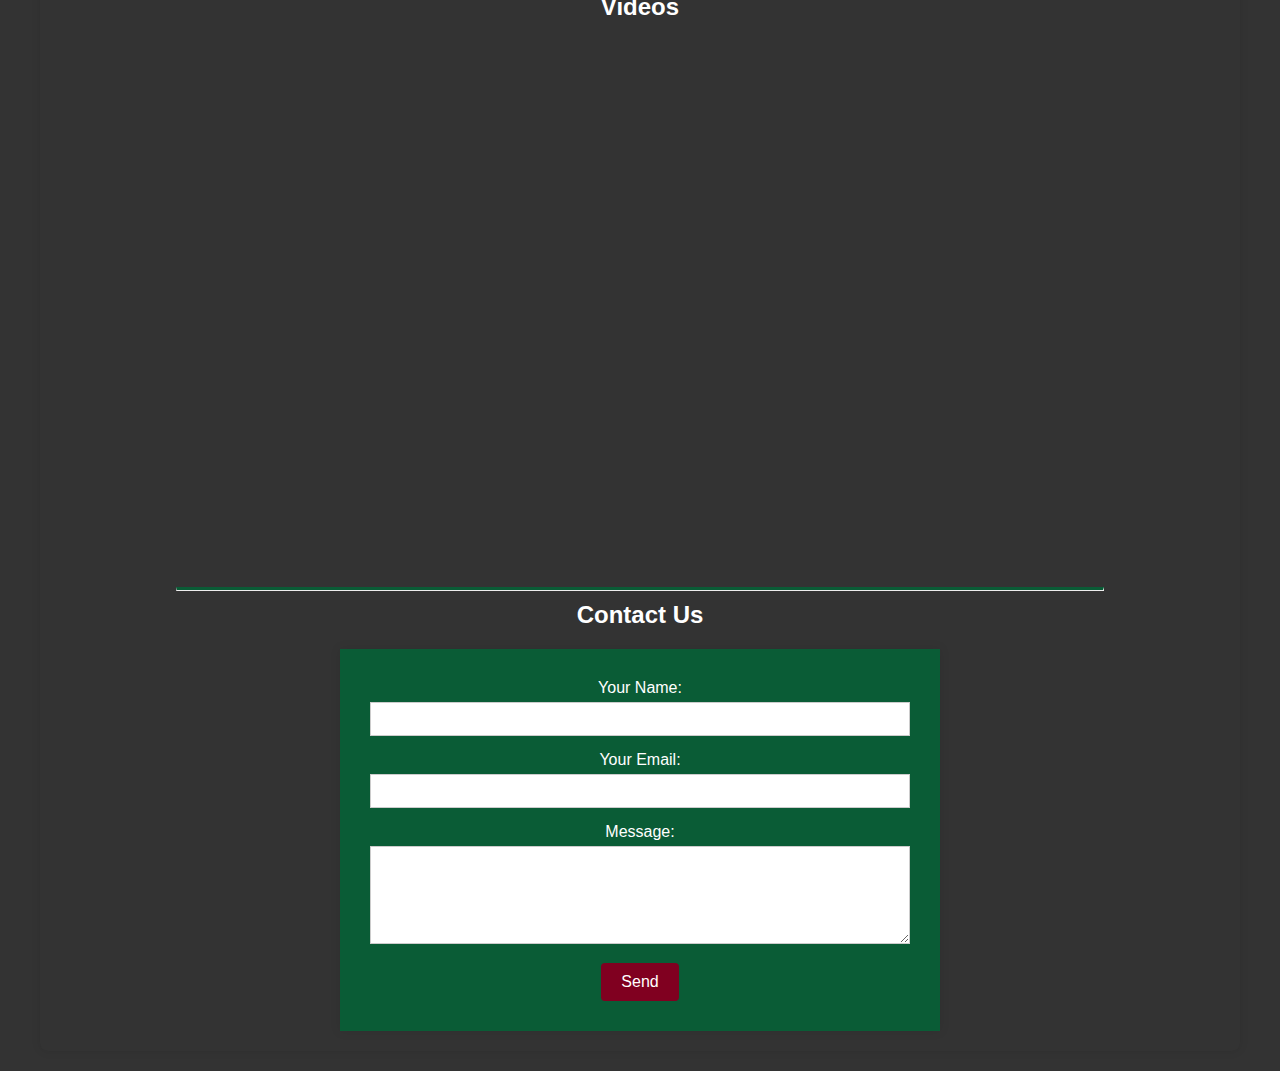
==== commit 10450ece: "edits" ====
--- a/index.html
+++ b/index.html
@@ -29,6 +29,9 @@
     <section id="about-us">
         <div class="section-title-box">
             <h2 class="section-title">About Us</h2>
+        </div>
+        <div class="merge">
+            <img src="images/merge.png.jpg" alt="Band Photo">
         </div>
         <div class="about-us-content">
             <p>Write a brief description about the band here...</p>
--- a/styles/styles.css
+++ b/styles/styles.css
@@ -125,7 +125,7 @@
 }
 
 .about-us-content {
-    max-width: 800px; /* Adjust max width of content */
+    max-width: 950px; /* Adjust max width of content */
     margin: 0 auto; /* Center align content */
     margin-bottom: 20px;
     background-color: #0A5C36; /* Background color for content */
@@ -133,6 +133,16 @@
     box-shadow: 0 0 10px rgba(0, 0, 0, 0.1); /* Add subtle shadow for depth */
 }
 
+.merge {
+    margin-top: 20px; /* Adjust margin top for band image */
+    text-align: center; /* Center align band image */
+}
+
+.merge img {
+    max-width: 950px; /* Ensure band image adjusts to container width */
+    height: auto; /* Ensures image maintains aspect ratio */
+}
+
 
 .performance {
     display: flex;
@@ -144,7 +154,7 @@
 
     overflow: hidden;
     box-shadow: 0 0 10px rgba(0, 0, 0, 0.1); /* Add subtle shadow for depth */
-    width: 60%; /* Adjust width of performance box */
+    width: 85%; /* Adjust width of performance box */
     margin-bottom: 20px; /* Add space between performance boxes */
 }
 
@@ -203,6 +213,14 @@
     box-shadow: 0 0 10px rgba(0, 0, 0, 0.1); /* Subtle shadow for depth */
 }
 
+form {
+    max-width: 600px; /* Adjust max-width as needed */
+    margin: 0 auto;
+    background-color: #0A5C36;
+    padding: 30px; /* Increase padding for larger form */
+    box-shadow: 0 0 10px rgba(0, 0, 0, 0.1);
+}
+
 .form-group {
     margin-bottom: 15px;
     
@@ -216,11 +234,10 @@
 input[type="text"],
 input[type="email"],
 textarea {
-    width: 50%;
+    width: 100%;
     padding: 8px; /* Reduce padding for input fields */
     font-size: 14px; /* Reduce font size for input fields */
     border: 1px solid #ccc;
-    border-radius: 4px;
     box-sizing: border-box;
 }
 
@@ -229,7 +246,7 @@
 }
 
 button {
-    background-color: #0A5C36; /* Primary color for button */
+    background-color: #800020; /* Primary color for button */
     color: #fff;
     border: none;
     padding: 10px 20px;
@@ -239,7 +256,8 @@
 }
 
 button:hover {
-    background-color: #309360; /* Darker shade of primary color on hover */
+    background-color: pink; /* Darker shade of primary color on hover */
+    color: black;
 }
 
 .band-logo {
@@ -280,9 +298,7 @@
         width: 25px; /* Decrease size of social icons on smaller screens */
     }
 
-    .performance img {
-        border-radius: 4px; /* Adjust image border radius on smaller screens */
-    }
+
 
     .social-icons li {
         margin: 0 10px; /* Adjust margin between icons */
@@ -294,10 +310,34 @@
     }
 
     main {
-        width: 90vw; /* Adjust width for smaller screens */
-    }
-
-    .footer-image {
-        max-width: 80%; /* Adjust image width for smaller screens */
-    }
-}
+        width: 100vw; /* Adjust width for smaller screens */
+    }
+
+    form {
+        padding: 20px; /* Adjust padding for form on smaller screens */
+    }
+
+    input[type="text"],
+    input[type="email"],
+    textarea {
+        padding: 10px; /* Reduce padding for input fields on smaller screens */
+        font-size: 14px; /* Reduce font size for input fields on smaller screens */
+    }
+
+    button {
+        padding: 10px 20px; /* Adjust button padding for smaller screens */
+        display: block; /* Display button as block for full width on smaller screens */
+        margin: 20px auto 0; /* Center align button with top margin on smaller screens */
+    }
+
+    .merge {
+        margin-top: 10px; /* Reduce top margin for band image on smaller screens */
+    }
+
+    .merge img {
+        max-width: 100%; /* Ensure band image adjusts to container width */
+        height: auto; /* Ensures image maintains aspect ratio */
+    }
+}
+
+
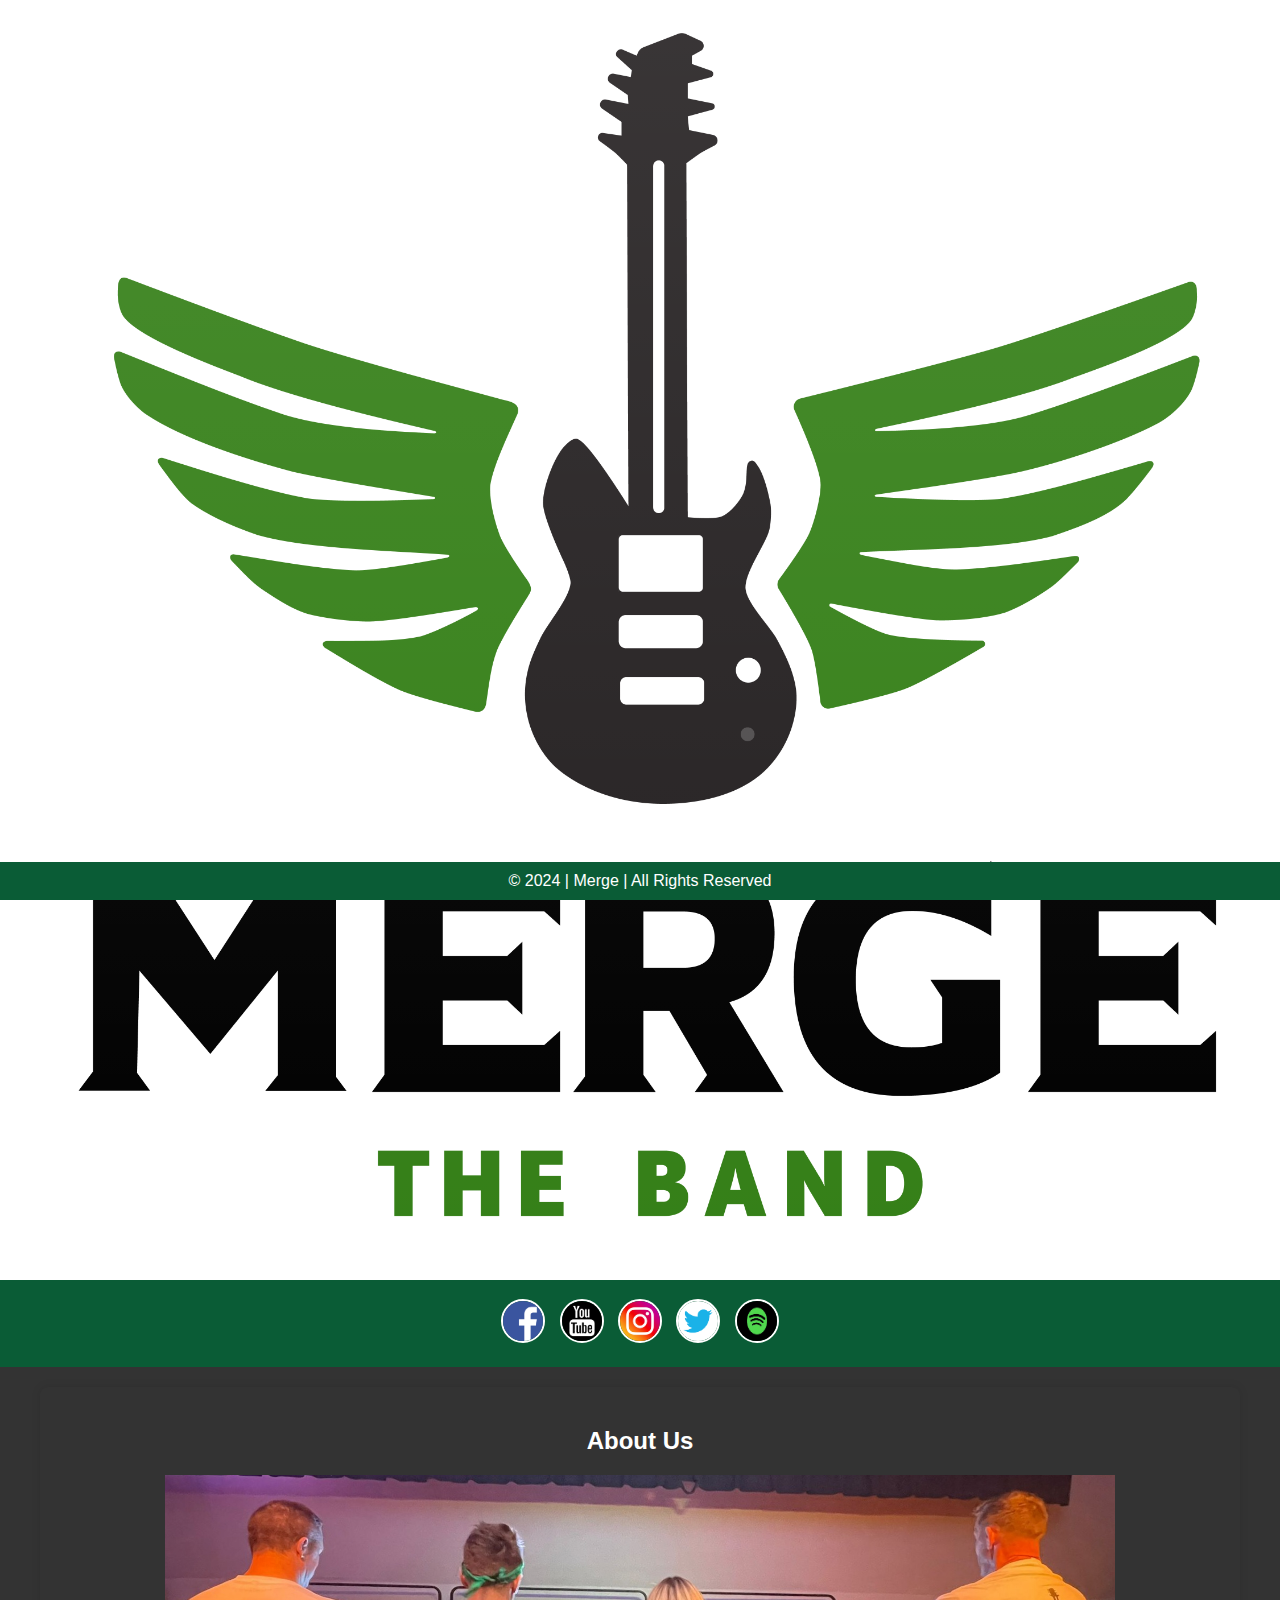
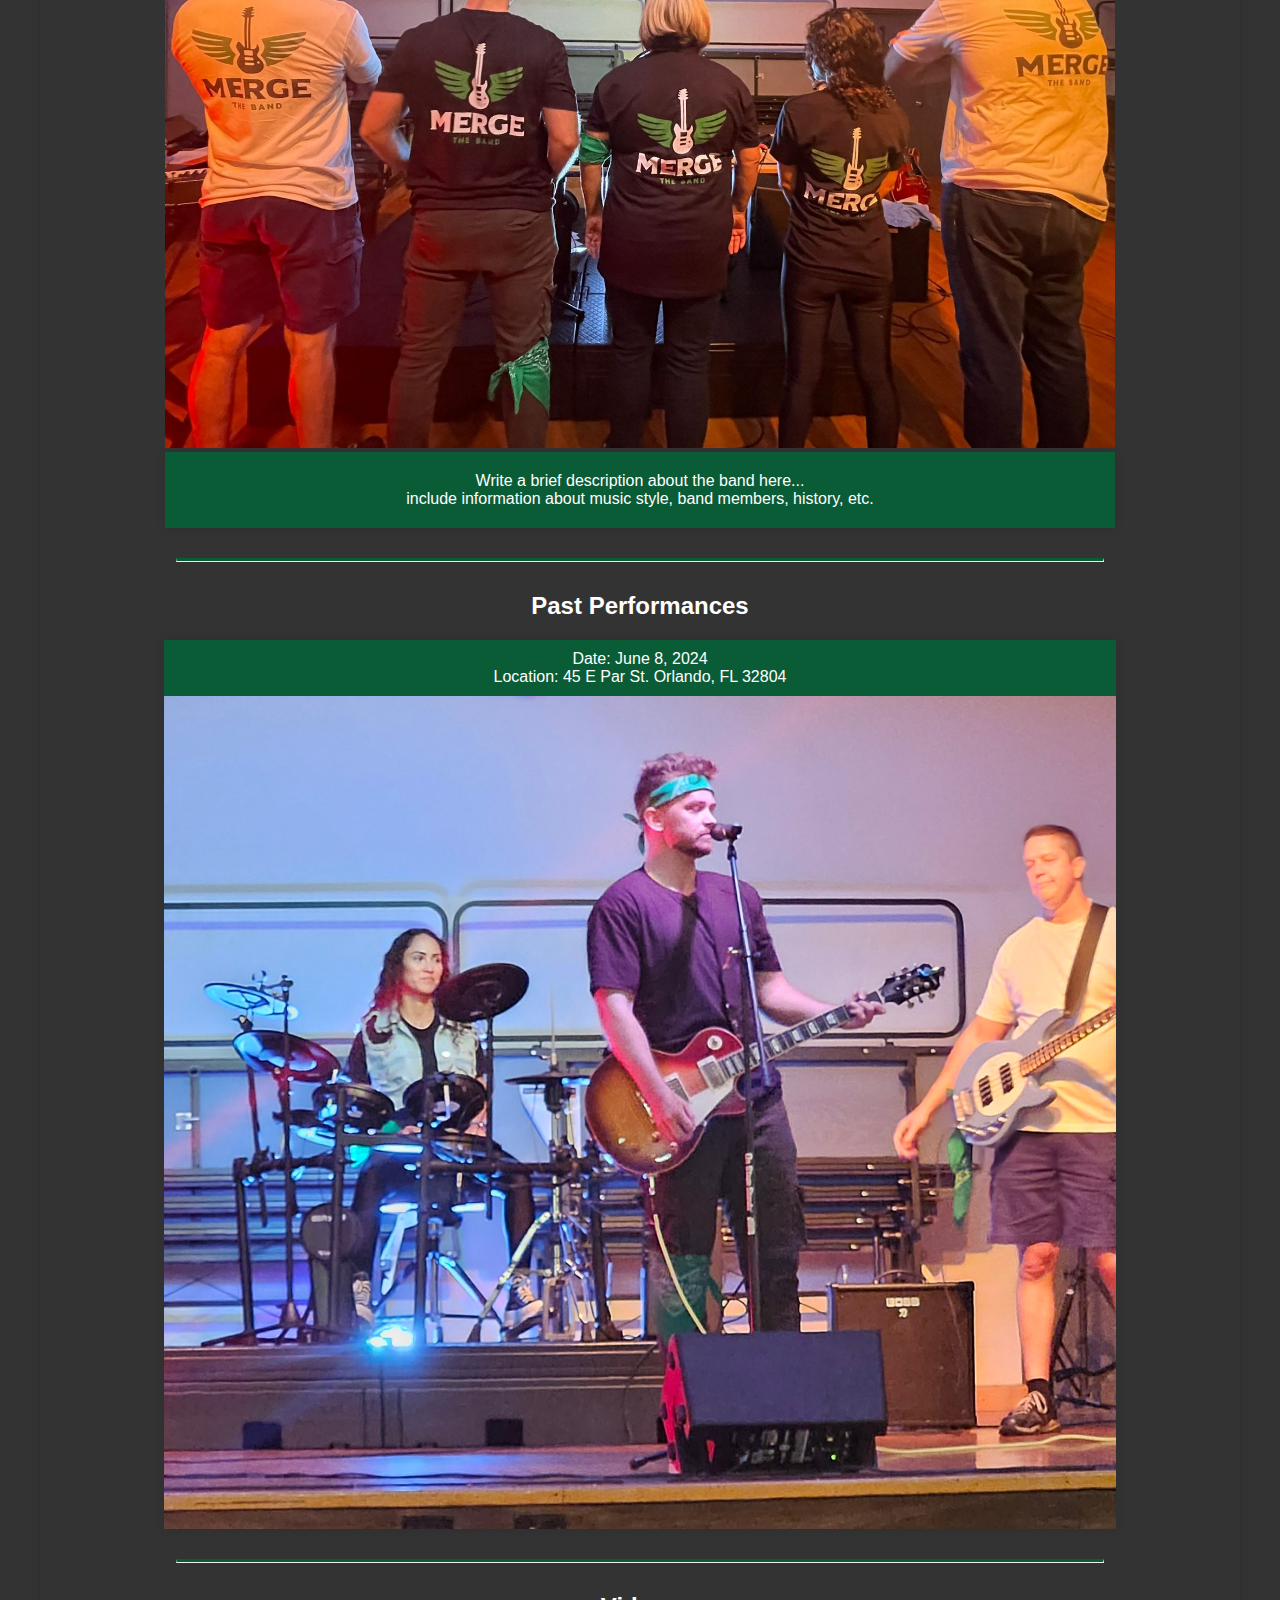
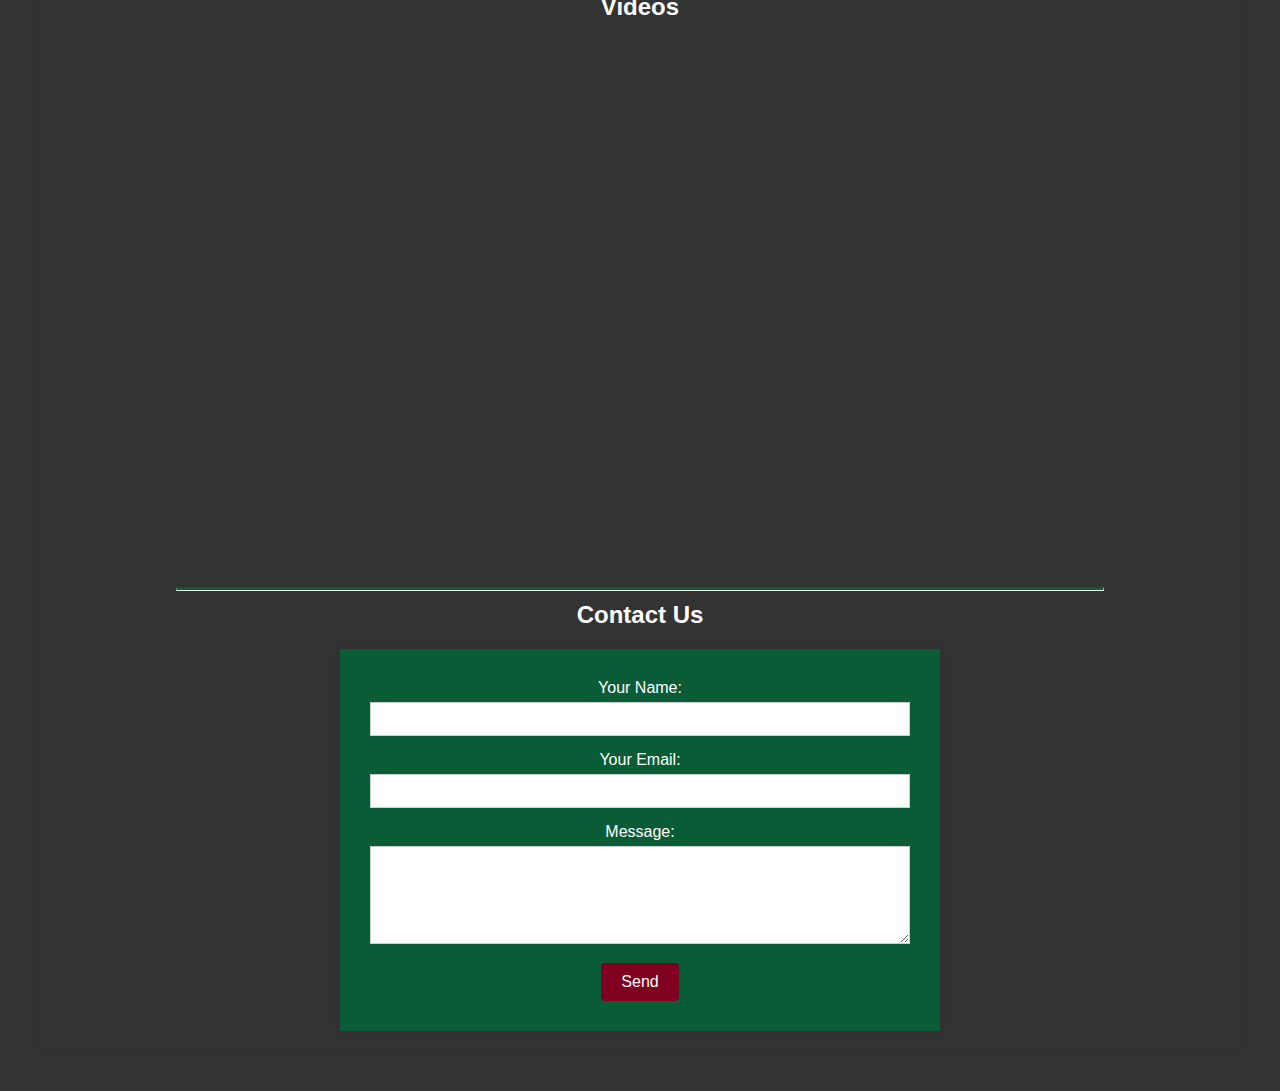
==== commit d8765e81: "edits" ====
--- a/index.html
+++ b/index.html
@@ -98,7 +98,6 @@
 
 </main>
 
-
     <footer>
         <p>&copy; 2024 | Merge | All Rights Reserved</p>
     </footer>
--- a/styles/styles.css
+++ b/styles/styles.css
@@ -20,6 +20,7 @@
     display: flex;
     flex-direction: column;
     align-items: center;
+    margin-bottom: 20px;
     justify-content: center;
     min-height: 100vh; /* Ensure the body takes up at least the full viewport height */
     font-family: Arial, sans-serif; /* Example font */
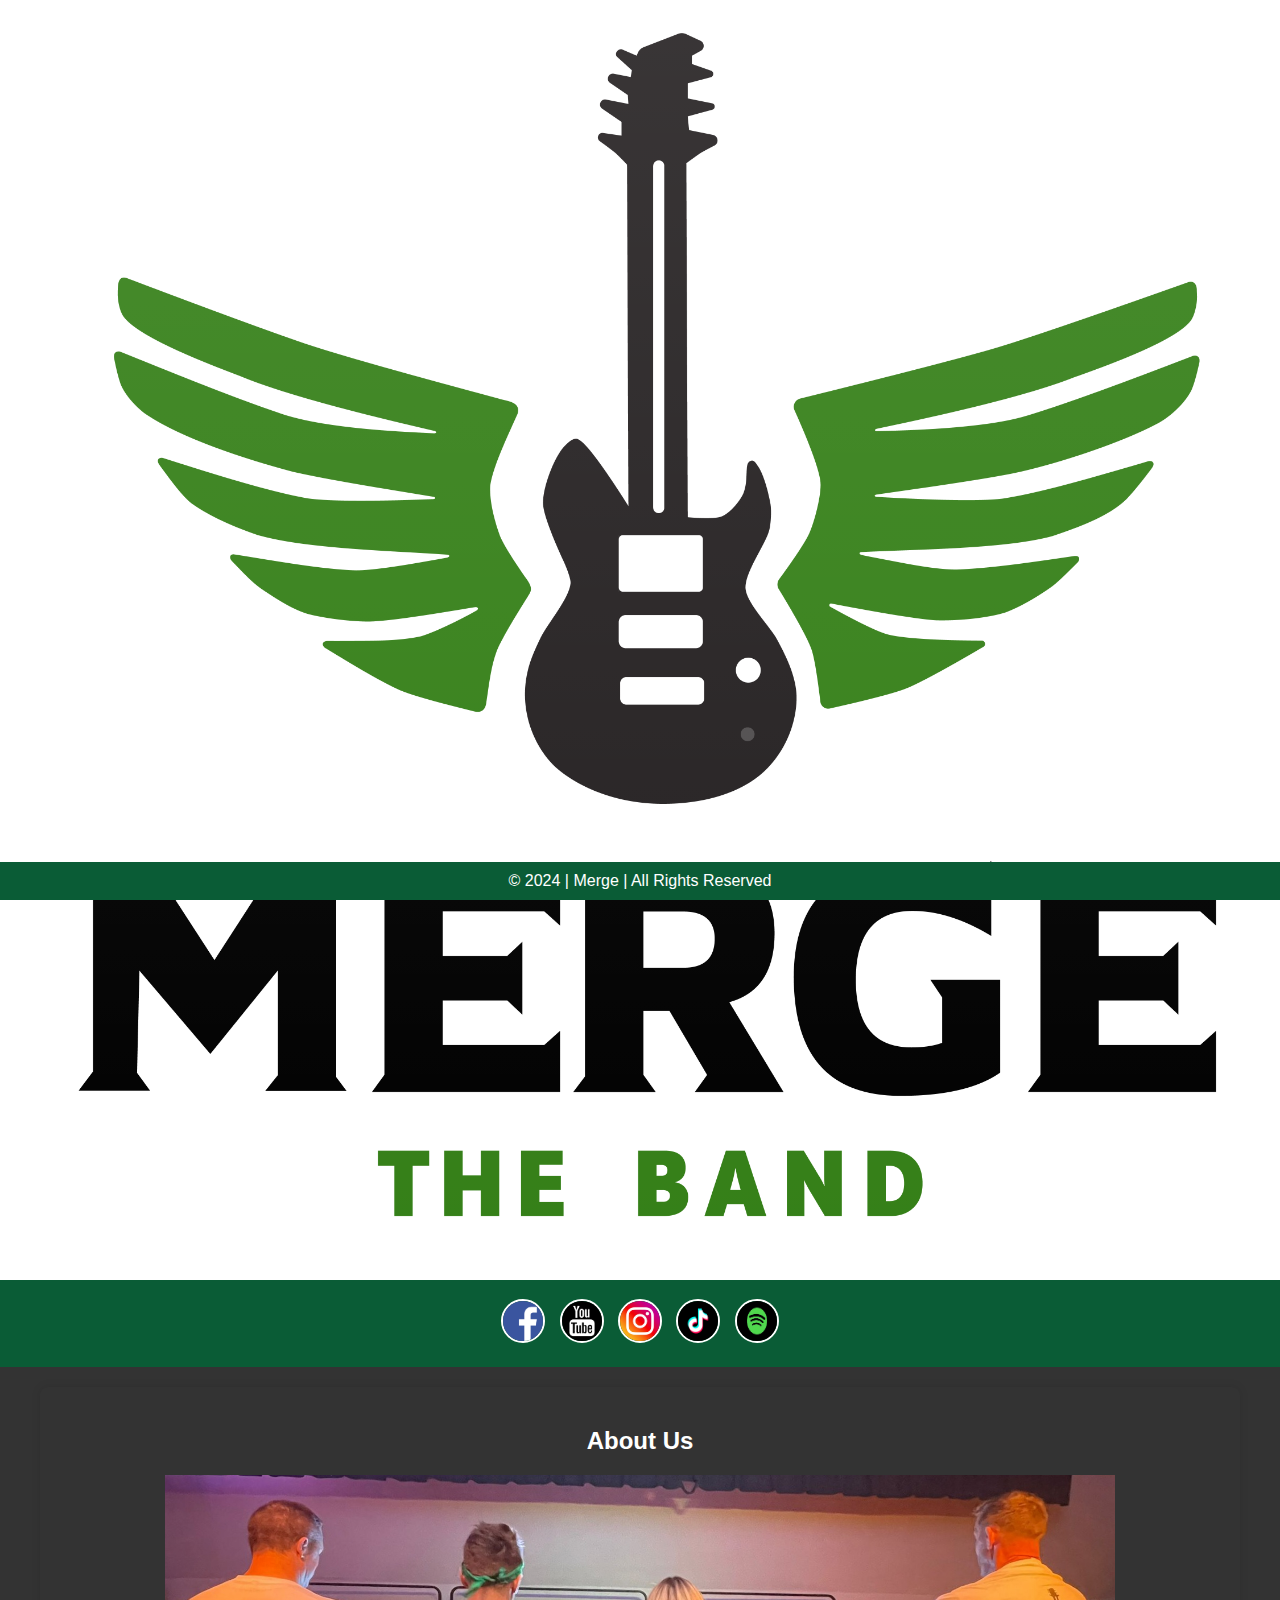
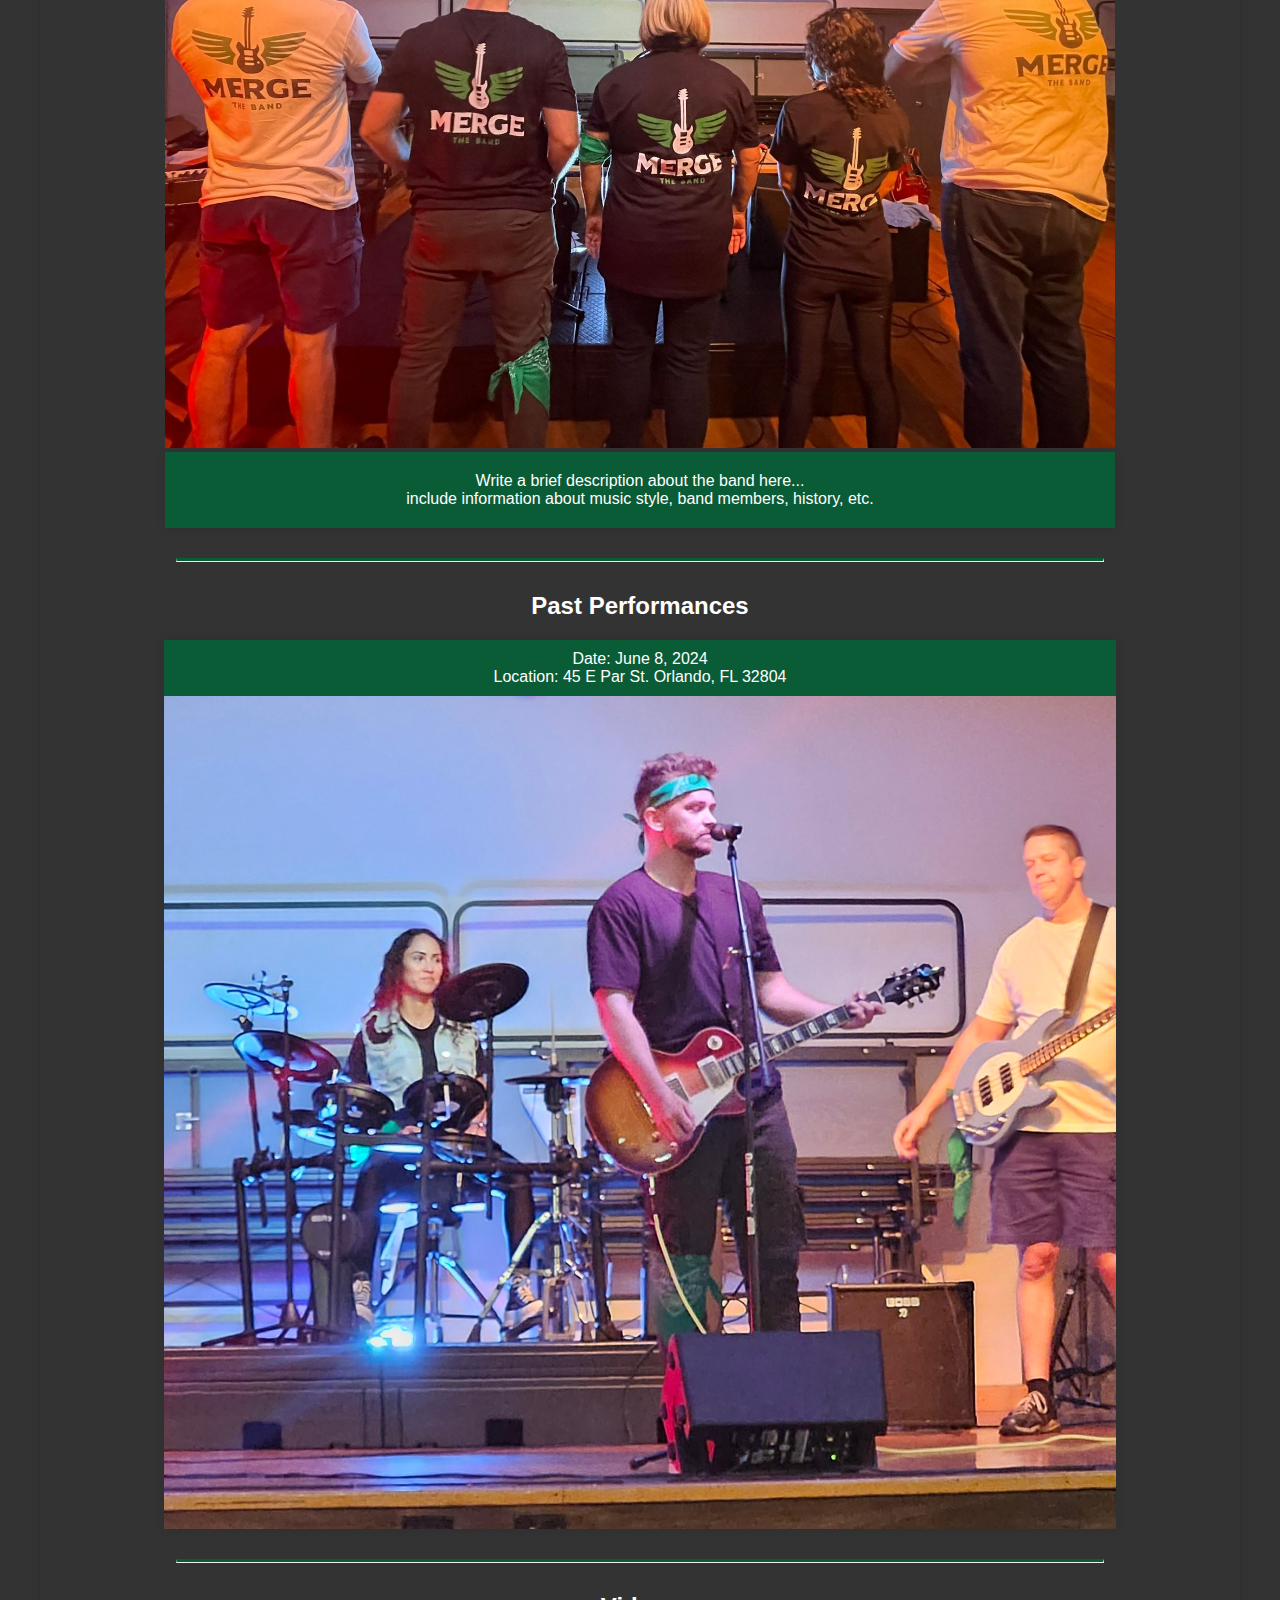
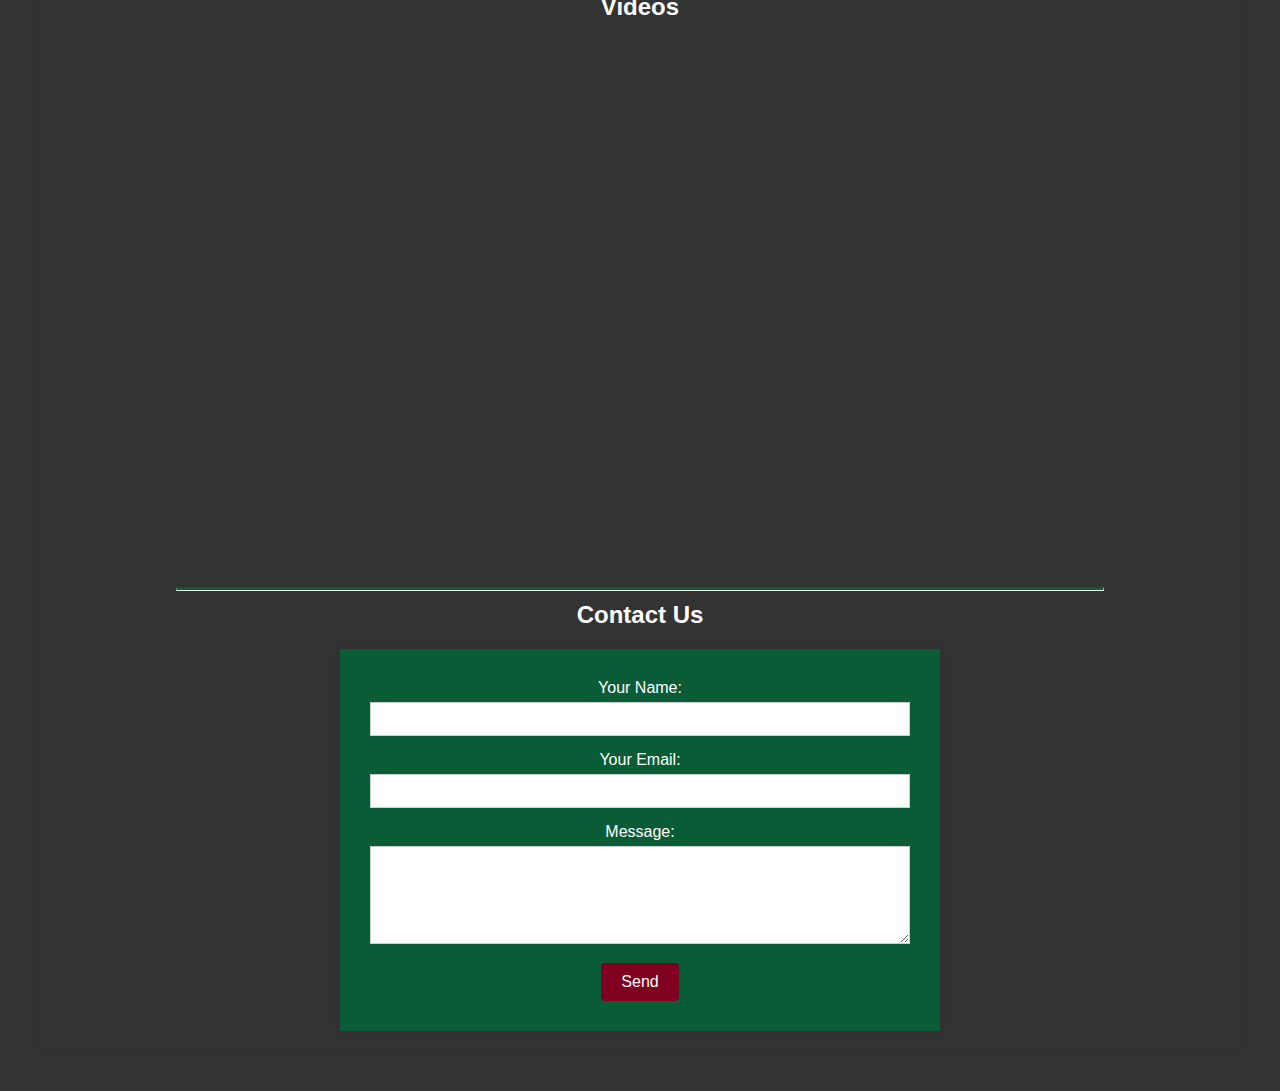
==== commit b5f096b3: "added tiktok icon" ====
--- a/index.html
+++ b/index.html
@@ -19,7 +19,7 @@
                 <li><a href="#" target="_blank"><img src="images/facebook-icon.png" alt="Facebook"></a></li>
                 <li><a href="#" target="_blank"><img src="images/youtube.png" alt="YouTube"></a></li>
                 <li><a href="#" target="_blank"><img src="images/instagram.png" alt="Instagram"></a></li>
-                <li><a href="#" target="_blank"><img src="images/twitter.png" alt="Twitter"></a></li>
+                <li><a href="#" target="_blank"><img src="images/tiktok.png" alt="Twitter"></a></li>
                 <li><a href="#" target="_blank"><img src="images/spotify.jpeg" alt="Spotify"></a></li>
             </ul>
         </nav>
